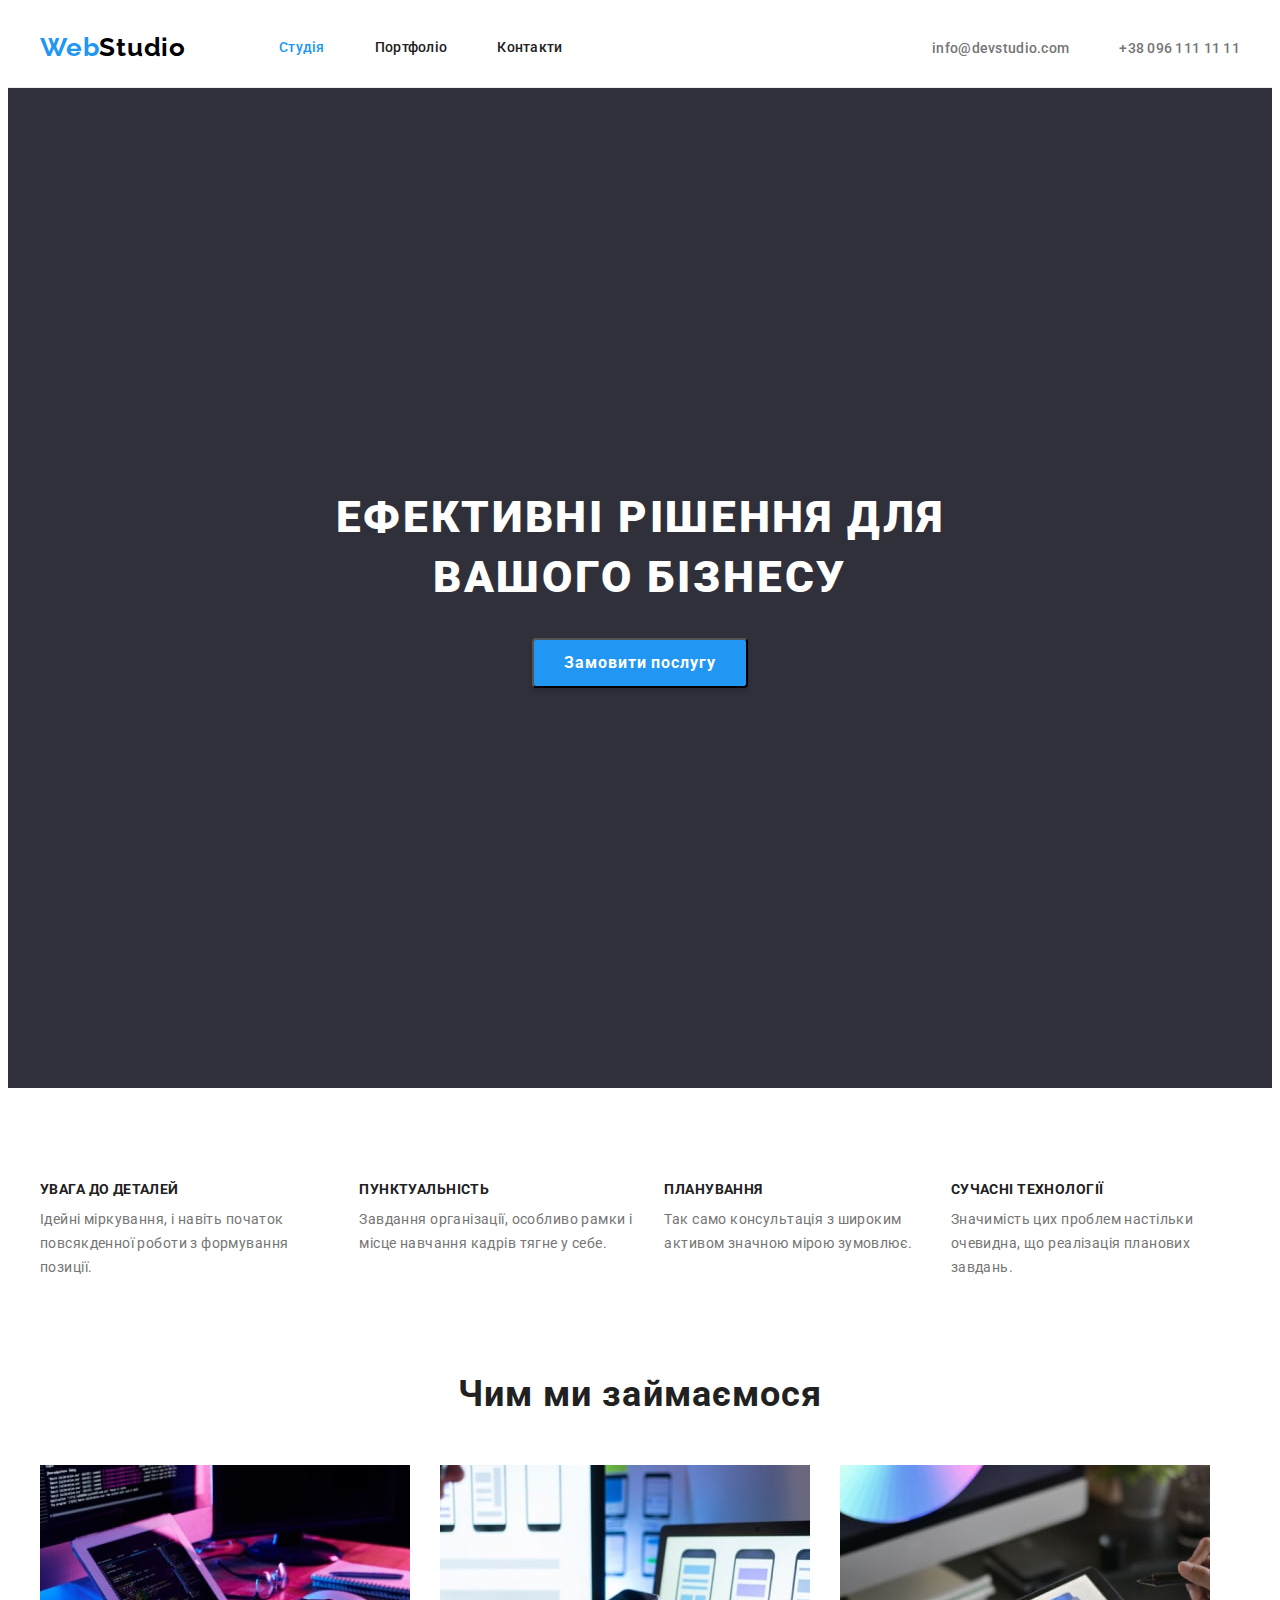
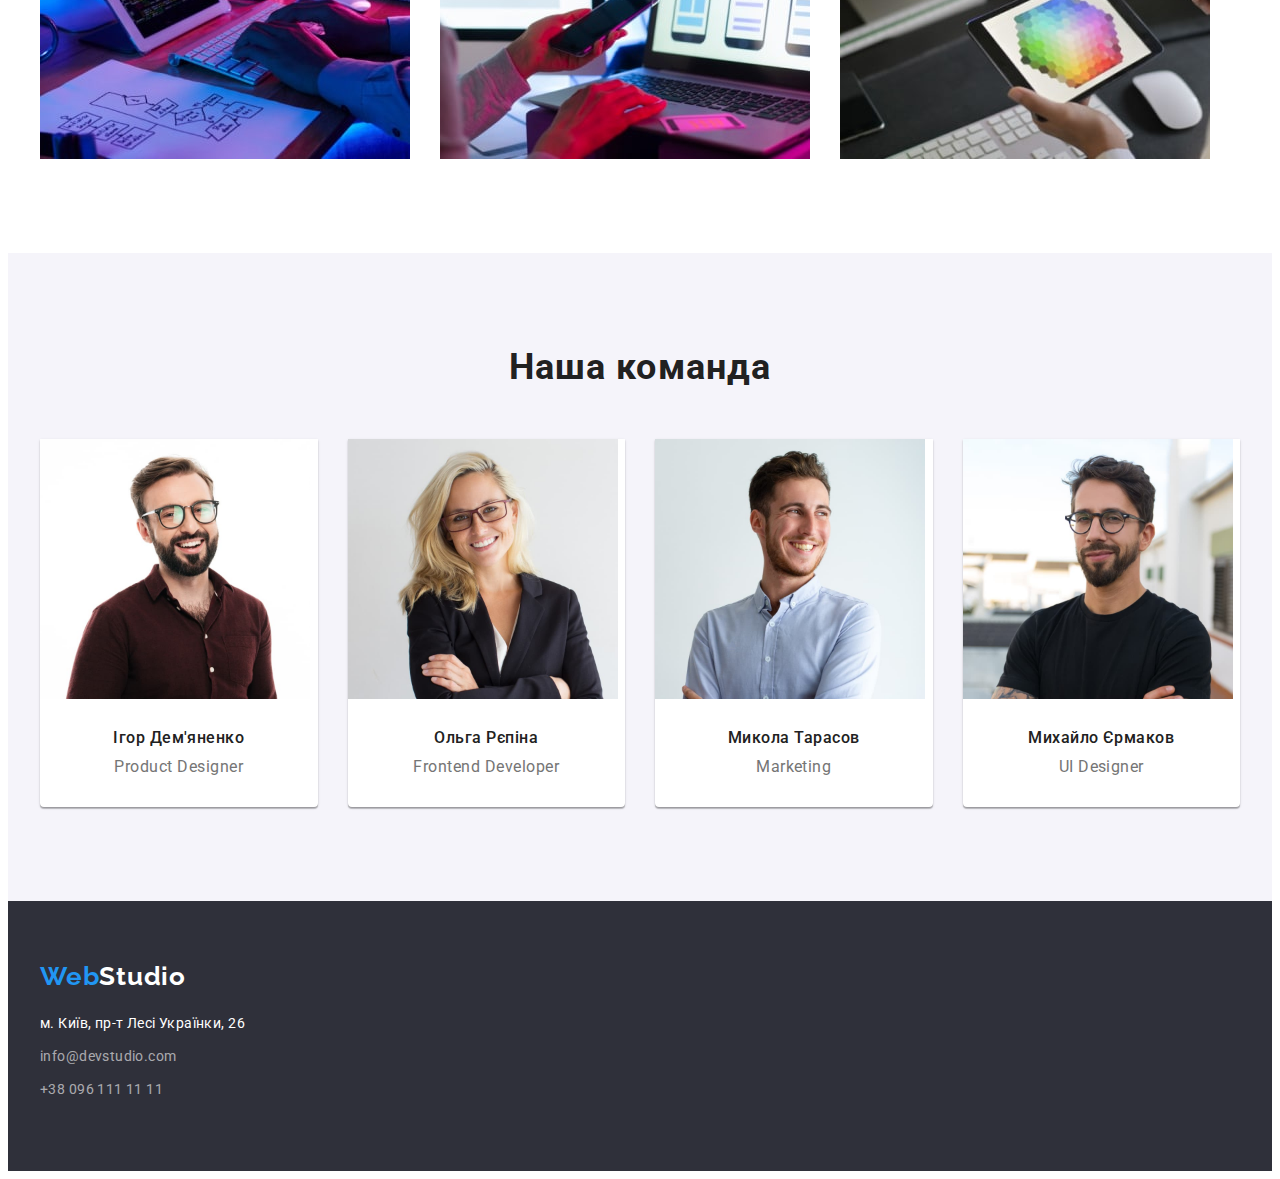
==== index.html @ 020e8df0 "add file" ====
<!DOCTYPE html>
<html lang="uk">
  <head>
    <meta charset="UTF-8" />
    <meta http-equiv="X-UA-Compatible" content="IE=edge" />
    <meta name="viewport" content="width=device-width, initial-scale=1.0" />
    <title>WebStudio</title>
    <link rel="preconnect" href="https://fonts.googleapis.com">
    <link rel="preconnect" href="https://fonts.gstatic.com" crossorigin>
    <link href="https://fonts.googleapis.com/css2?family=Raleway:wght@700&family=Roboto:wght@400;500;700;900&display=swap" rel="stylesheet">
    <link rel="stylesheet" href="https://cdnjs.cloudflare.com/ajax/libs/modern-normalize/1.1.0/modern-normalize.min.css" integrity="sha512-wpPYUAdjBVSE4KJnH1VR1HeZfpl1ub8YT/NKx4PuQ5NmX2tKuGu6U/JRp5y+Y8XG2tV+wKQpNHVUX03MfMFn9Q==" crossorigin="anonymous" referrerpolicy="no-referrer" />
    <link rel="stylesheet" href="./css/styles.css">
  </head>
  <body>
    <header class="header">
      <div class="container header-container">
        <nav class="header-navigation">
          <a href="./index.html" class="link"><p class="logo-1">Web<span class="logo-2">Studio</span></p></a>
          <ul class="site-nav list">
            <li><a href="./index.html" class="nav-link link current">Студія</a></li>
            <li><a href="./portfolio.html" class="nav-link link">Портфоліо</a></li>
            <li><a href="" class="nav-link link">Контакти</a></li>
          </ul>
        </nav>
        <ul class="contact-header list">
          <li><a href="mailto:info@devstudio.com" class="contact-header-link link">info@devstudio.com</a></li>
          <li><a href="tel:+380961111111" class="contact-header-link link">+38 096 111 11 11</a></li>
        </ul>
      </div>
    </header>
    <main>
      <!-- герой -->
      <section class="section-hero section">
        <div class="hero-container container">
          <h1 class="hero-title">
            Ефективні рішення для <br />
            вашого бізнесу
          </h1>
          <button type="button" class="hero-button">Замовити послугу</button>
        </div>
      </section>
      <section class="section-feature section">
        <div class="container">
          <h2 class="visually-hidden">Наші переваги</h2>
          <ul class="feature-list list">
              <li class="feature-item">
                <h3 class="feature-title">Увага до деталей</h3>
                <p class="feature-text">
                  Ідейні міркування, і навіть початок повсякденної роботи з
                  формування позиції.
                </p>
              </li>
              <li class="feature-item">
                <h3 class="feature-title">Пунктуальність</h3>
                <p class="feature-text">
                  Завдання організації, особливо рамки і місце навчання кадрів тягне
                  у себе.
                </p>
              </li>
              <li class="feature-item">
                <h3 class="feature-title">Планування</h3>
                <p class="feature-text">
                  Так само консультація з широким активом значною мірою зумовлює.
                </p>
              </li>
              <li class="feature-item">
                <h3 class="feature-title">Сучасні технології</h3>
                <p class="feature-text">
                  Значимість цих проблем настільки очевидна, що реалізація планових
                  завдань.
                </p>
              </li>
            </ul>
        </div>
      </section>
      <section class="section-examples section">
      <div class="container">
          <h2 class="examples-title">Чим ми займаємося</h2>
          <ul class="examples-list list">
            <li>
              <img
                src="./images/box1-min.jpg"
                alt="людина працює за планшетом"
                width="370"
                height="294"
              />
            </li>
            <li>
              <img
                src="./images/box2-min.jpg"
                alt="людина працює за комп'ютером"
                width="370"
                height="294"
              />
            </li>
            <li>
              <img
                src="./images/box3-min.jpg"
                alt="людина працює з планшетом"
                width="370"
                height="294"
              />
            </li>
          </ul>
      </div>
      </section>
      <section class="section-team section">
      <div class="container">
          <h2 class="team-title">Наша команда</h2>
          <ul class="team-list list">
              <li class="team-item">
                  <img class="team-pictures" src="./images/team-card-1.jpg" alt="Усміхнений хлопець в окулярах" width="270" height="260">
                  <div class="team-wrap">
                    <h3 class="team-name">Ігор Дем'яненко</h3>
                    <p class="team-text">Product Designer</p>
                  </div>
              </li>
              <li class="team-item">
                  <img class="team-pictures" src="./images/team-card-2.jpg" alt="Усміхнена дівчина в окулярах" width="270" height="260">
                  <div class="team-wrap">
                    <h3 class="team-name">Ольга Рєпіна</h3>
                    <p class="team-text">Frontend Developer</p>
                  </div>
              </li>
              <li class="team-item">
                  <img class="team-pictures" src="./images/team-card-3.jpg" alt="Усміхнений хлопець" width="270" height="260">
                  <div class="team-wrap">
                    <h3 class="team-name">Микола Тарасов</h3>
                    <p class="team-text">Marketing</p>
                  </div>
              </li>
              <li class="team-item">
                  <img class="team-pictures" src="./images/team-card-4.jpg" alt="Усміхнений хлопець в окулярах" width="270" height="260">
                  <div class="team-wrap">
                    <h3 class="team-name">Михайло Єрмаков</h3>
                    <p class="team-text">UI Designer</p>
                  </div>
              </li>
          </ul>
      </div>
      </section>
    </main>
    <footer class="footer">
    <div class="container">
      <a href="./index.html" class="link"><p class="logo-footer-1">Web<span class="logo-footer-2">Studio</span></p></a>
      <address class="address">
          <ul class="address-list list">
          <li class="address-item"><a href="https://goo.gl/maps/CPtrU1FHBa2aNyZL9" target="_blank" rel="noopener noreferrer nofollow" class="footer-address link">м. Київ, пр-т Лесі Українки, 26</a></li>
          <li class="address-item"><a href="mailto:info@devstudio.com" class="footer-mail link">info@devstudio.com</a></li>
          <li class="address-item"><a href="tel:+380961111111" class="footer-tel link">+38 096 111 11 11</a></li>
          </ul>
      </address>
    </div>
    </footer>
  </body>
</html>
---- css/styles.css ----
:root {
  --main-title-color: #212121;
  --main-text-color: #757575;
  --main-accent-color: #2196F3;
  --main-background-color: #FFFFFF;
  --second-background-color: #F5F4FA;
  --third-background-color: #2F303A;
}

p, h1, h2, h3, h4, h5, h6 {
  margin: 0;
}
ul, ol {
  margin: 0;
  padding-left: 0;
}
button {
  cursor: pointer;
}
address {
  font-style: normal;
}
img {
  display: block;
  max-width: 100%;
  height: auto;
}

body {
  background-color: #ffffff;
  color: #757575;
  font-family: 'Roboto', sans-serif;
}

.list {
  list-style: none;
}
.link {
  text-decoration: none;
}
.container {
  width: 1200px;
  padding-left: 15px;
  padding-right: 15px;
  margin: 0 auto;
}
.section {
  padding-top: 94px; padding-bottom: 94px;
}

/* logo */
.logo-1 {
  font-family: "Raleway";
  font-weight: 700;
  font-size: 26px;
  line-height: 1.19;
  letter-spacing: 0.03em;
  color: var(--main-accent-color);
}
.logo-2 {
  font-family: "Raleway";
  font-weight: 700;
  font-size: 26px;
  line-height: 1.19;
  letter-spacing: 0.03em;
  color: #000000;
  margin-right: 93px;
}
/* HEADER */
.header {
  padding-top: 24px;
  padding-bottom: 24px;
  border-bottom: 1px solid #ECECEC;
  margin: 0 auto;
}
.site-nav {
  display: flex;
  gap: 50px;
}
.header-navigation {
  display: flex;
  align-items: center;
}
.header-container {
  display: flex;
  align-items: center;
}
.contact-header {
  display: flex;
  margin-left: auto;
  gap: 50px;
}
.nav-link {
font-weight: 500;
font-size: 14px;
line-height: 1.4;
letter-spacing: 0.02em;
color: var(--main-title-color);
}
.contact-header-link {
font-weight: 500;
font-size: 14px;
line-height: 1.14;
letter-spacing: 0.02em;
color: var(--main-text-color);
}

.nav-link:focus, 
.nav-link:hover {color: var(--main-accent-color);}

.contact-header-link:focus, 
.contact-header-link:hover {color: var(--main-accent-color);}

.site-nav .nav-link.current {
color: var(--main-accent-color);  
}

/* ГЕРОЙ */
.section-hero {
  height: 600px;
  background-color: #2F303A;
  padding-top: 200px;
  padding-bottom: 200px;
  display: flex;
}
.visually-hidden {
    position: absolute;
    white-space: nowrap;
    width: 1px;
    height: 1px;
    overflow: hidden;
    border: 0;
    padding: 0;
    clip: rect(0 0 0 0);
    clip-path: inset(50%);
    margin: -1px;
}
.hero-container {
  display: flex;
  align-items: center;
  flex-direction: column;
  justify-content: center;
}
.hero-title {
  font-weight: 900;
  font-size: 44px;
  line-height: 1.36;
  text-align: center;
  letter-spacing: 0.06em;
  text-transform: uppercase;
  color: var(--main-background-color);
  margin-bottom: 30px;
}
.hero-button {
min-width: 216px;
height: 50px;
font-family: 'Roboto';
font-weight: 700;
font-size: 16px;
line-height: 1.88;
text-align: center;
letter-spacing: 0.06em;
color: var(--main-background-color);
background-color: var(--main-accent-color);
box-shadow: 0px 4px 4px rgba(0, 0, 0, 0.15);
border-radius: 4px;
}

/* FEATURE */
.feature-list {
  display: flex;
  gap: 30px;
}
.feature-title {
font-weight: 700;
font-size: 14px;
line-height: 1.14;
letter-spacing: 0.03em;
text-transform: uppercase;
color: var(--main-title-color);
margin-bottom: 10px;
}
.feature-text {
font-size: 14px;
line-height: 1.71;
letter-spacing: 0.03em;
color: var(--main-text-color);
}

/* EXAMPLES */
.section-examples{
  padding-top: 0;
}
.examples-title {
font-weight: 700;
font-size: 36px;
line-height: 1.16;
text-align: center;
letter-spacing: 0.03em;
color: var(--main-title-color);
margin-bottom: 50px;
}
.examples-list {
  display: flex;
  gap: 30px;
}

/* TEAM */
.section-team {
  background-color: var(--second-background-color);
}
.team-title {
font-weight: 700;
font-size: 36px;
line-height: 1.16;
text-align: center;
letter-spacing: 0.03em;
color: var(--main-title-color);
margin-bottom: 50px;
}
.team-list{
  display: flex;
  gap: 30px;
}
.team-item {
  width: calc((100% - 90px)/4);
  background-color: var(--main-background-color);
  box-shadow: 0px 1px 3px rgba(0, 0, 0, 0.12), 0px 1px 1px rgba(0, 0, 0, 0.14), 0px 2px 1px rgba(0, 0, 0, 0.2);
  border-radius: 0px 0px 4px 4px;
}
.team-wrap {
  padding-top: 30px;
  padding-bottom: 30px;
}
.team-name {
font-weight: 500;
font-size: 16px;
line-height: 1.18;
text-align: center;
letter-spacing: 0.03em;
color: var(--main-title-color);
margin-bottom: 10px;
display: block;

}
.team-text {
font-size: 16px;
line-height: 1.18;
text-align: center;
letter-spacing: 0.03em;
color: var(--main-text-color);
display: block;
}
/* FOOTER */
.footer {
  background-color: #2F303A;
  padding-top: 60px;
  padding-bottom: 60px;
  }
.logo-footer-1 {
  font-family: "Raleway";
  font-weight: 700;
  font-size: 26px;
  line-height: 1.19;
  letter-spacing: 0.03em;
  color: var(--main-accent-color);
}
.logo-footer-2 {
  font-family: "Raleway";
  font-weight: 700;
  font-size: 26px;
  line-height: 1.19;
  letter-spacing: 0.03em;
  color: var(--main-background-color);
}
.address-list {
  margin-top: 20px;
}
.address-item{
  margin-bottom: 9px;
}
.footer-address {
font-style: normal;
font-size: 14px;
line-height: 1.71;
letter-spacing: 0.03em;
color: var(--main-background-color);
}
.footer-mail {
font-style: normal;
font-size: 14px;
line-height: 1.71;
letter-spacing: 0.03em;
color: rgba(255, 255, 255, 0.6);
}
.footer-tel {
font-style: normal;
font-size: 14px;
line-height: 1.71;
letter-spacing: 0.03em;
color: rgba(255, 255, 255, 0.6);
}
.footer-address:focus, 
.footer-address:hover {color: var(--main-accent-color);}
.footer-mail:focus, 
.footer-mail:hover {color: var(--main-accent-color);}
.footer-tel:focus, 
.footer-tel:hover {color: var(--main-accent-color);}


/* PORTFOLIO */
.section-portfolio {
  background-color: var(--main-background-color);
}

.filter-button {
font-family: 'Roboto';
font-weight: 500;
font-size: 16px;
line-height: 1.62;
text-align: center;
letter-spacing: 0.03em;
color: var(--main-title-color);
background-color: var(--second-background-color);
border-radius: 4px;
margin-right: 8px;
padding: 6px 22px;
}
.filter-button:hover, .filter-button:focus {background-color: var(--main-accent-color); color: var(--main-background-color);}
.portfolio-list {
  display: flex;
  flex-wrap: wrap;
  gap: 30px;

}
.portfolio-item {
  width: calc((100% - 60px)/3);
}

.portfolio-wrap {
padding: 20px 24px;
background-color: var(--main-background-color);
display: block;
border: 1px solid #EEEEEE;  
}
.filter-list {
  display: flex;
  margin-bottom: 50px;
  justify-content: center;
}
.portfolio-title {
font-weight: 700;
font-size: 18px;
line-height: 2.0;
letter-spacing: 0.06em;
color: var(--main-title-color);
padding-bottom: 4px;
}
.portfolio-text {
font-size: 16px;
line-height: 1.88;
letter-spacing: 0.03em;
color: var(--main-text-color);
}
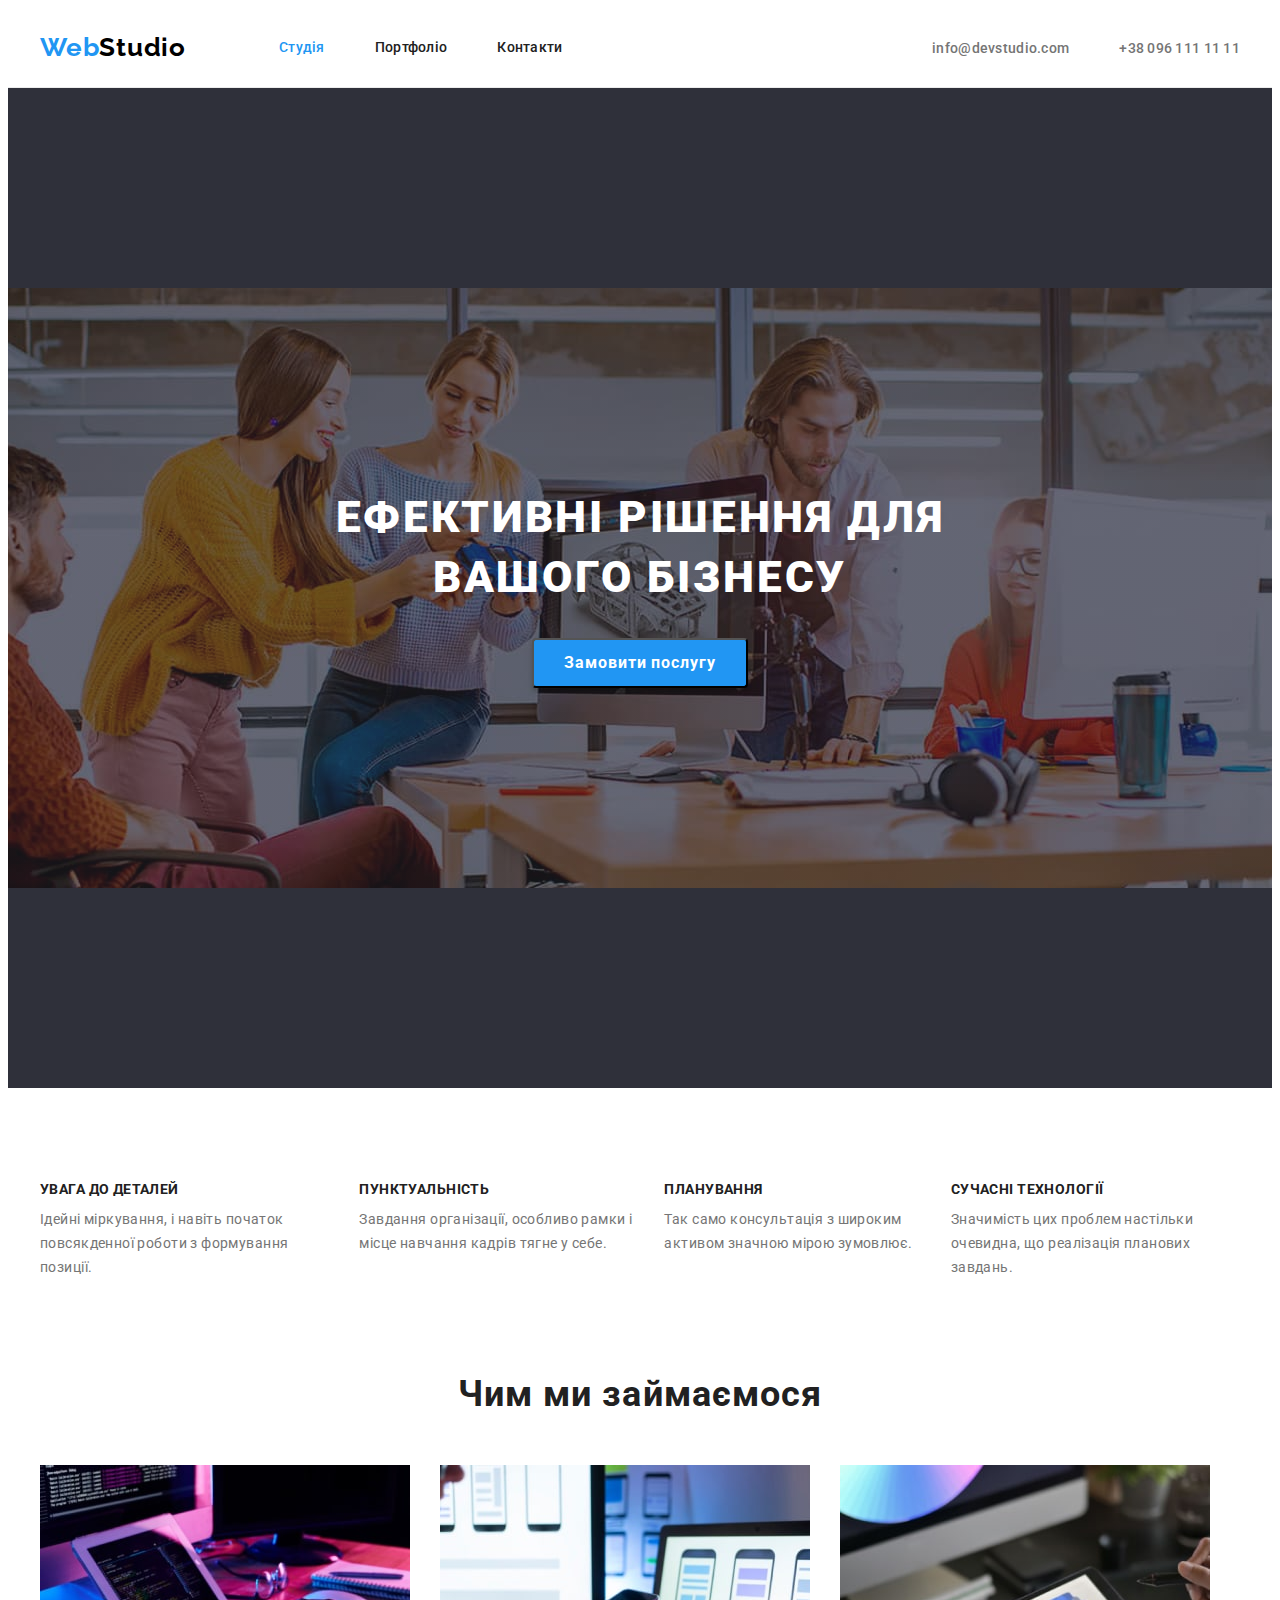
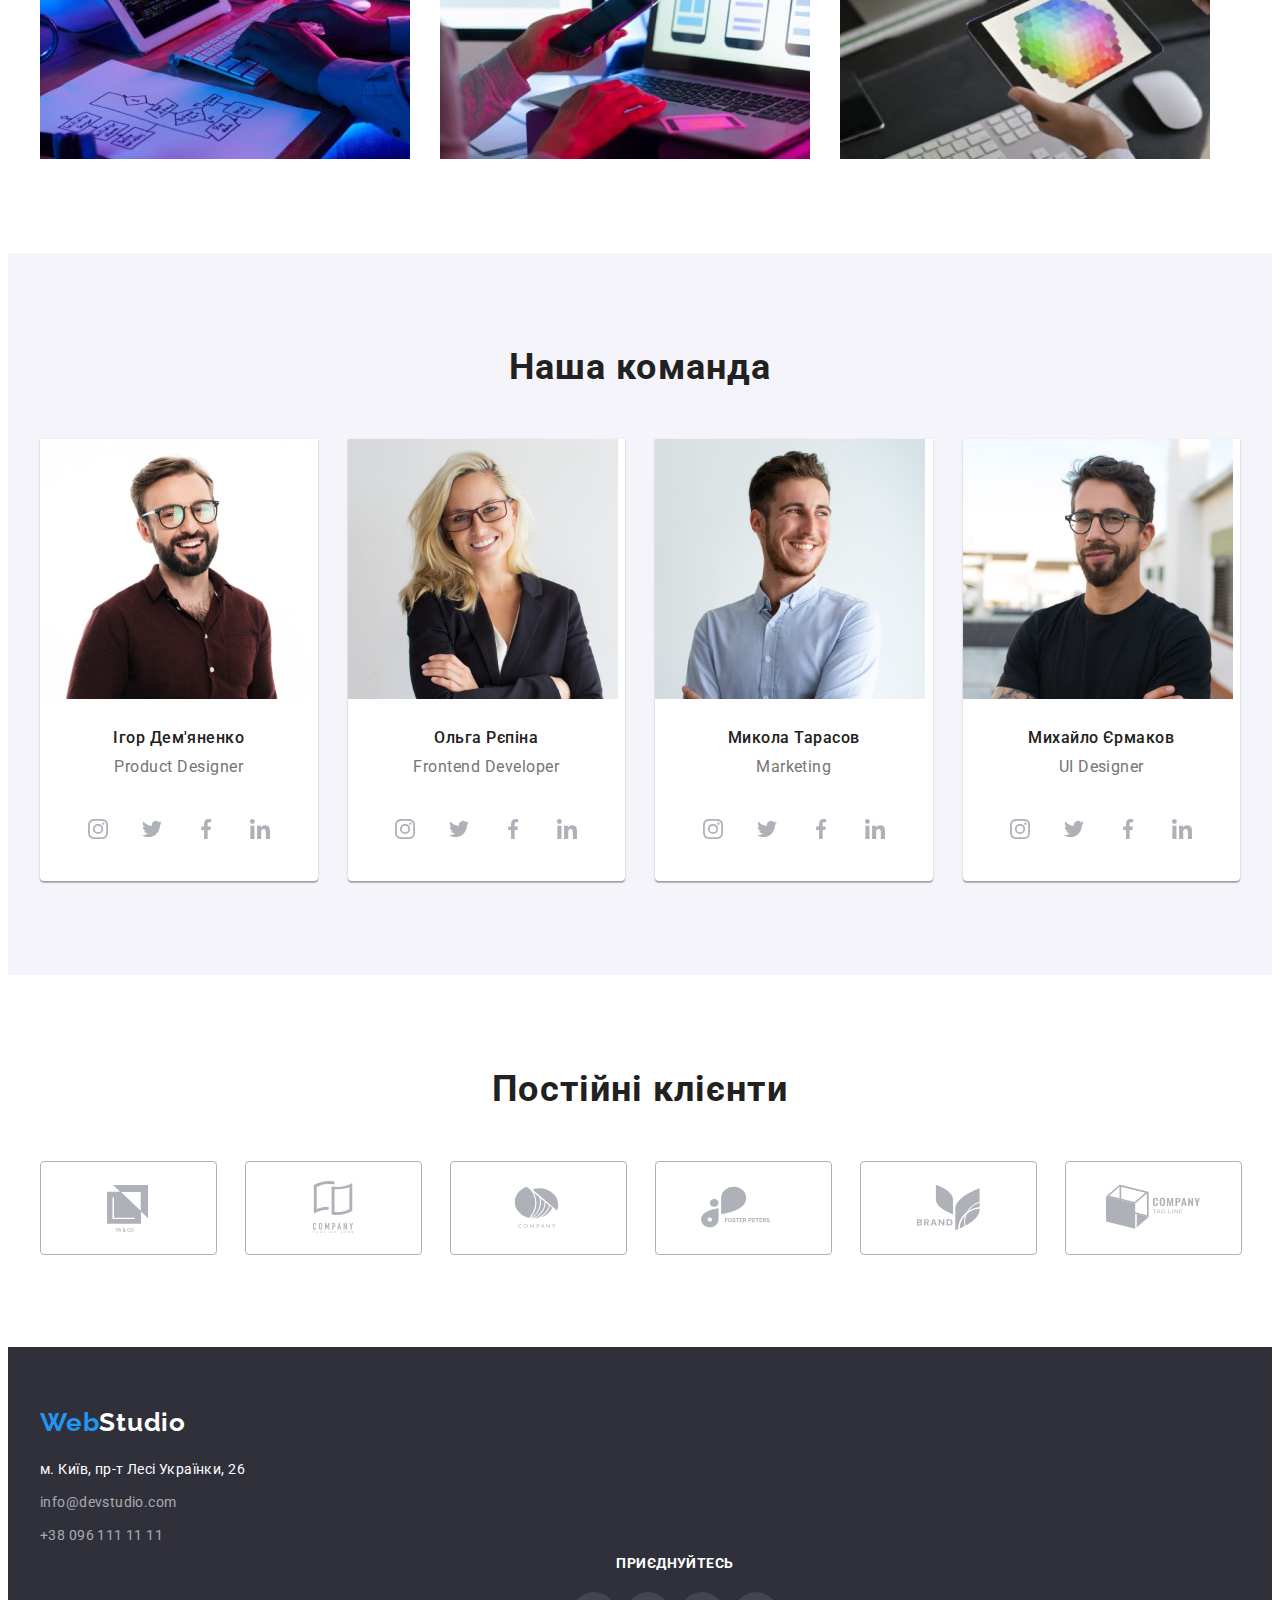
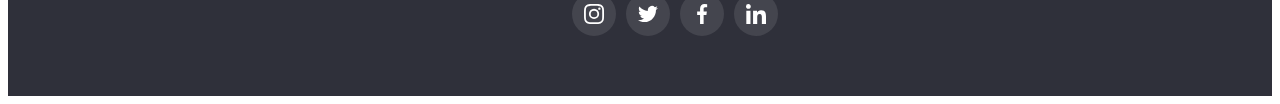
==== commit 0385cacf: "+" ====
--- a/index.html
+++ b/index.html
@@ -5,26 +5,49 @@
     <meta http-equiv="X-UA-Compatible" content="IE=edge" />
     <meta name="viewport" content="width=device-width, initial-scale=1.0" />
     <title>WebStudio</title>
-    <link rel="preconnect" href="https://fonts.googleapis.com">
-    <link rel="preconnect" href="https://fonts.gstatic.com" crossorigin>
-    <link href="https://fonts.googleapis.com/css2?family=Raleway:wght@700&family=Roboto:wght@400;500;700;900&display=swap" rel="stylesheet">
-    <link rel="stylesheet" href="https://cdnjs.cloudflare.com/ajax/libs/modern-normalize/1.1.0/modern-normalize.min.css" integrity="sha512-wpPYUAdjBVSE4KJnH1VR1HeZfpl1ub8YT/NKx4PuQ5NmX2tKuGu6U/JRp5y+Y8XG2tV+wKQpNHVUX03MfMFn9Q==" crossorigin="anonymous" referrerpolicy="no-referrer" />
-    <link rel="stylesheet" href="./css/styles.css">
+    <link rel="preconnect" href="https://fonts.googleapis.com" />
+    <link rel="preconnect" href="https://fonts.gstatic.com" crossorigin />
+    <link
+      href="https://fonts.googleapis.com/css2?family=Raleway:wght@700&family=Roboto:wght@400;500;700;900&display=swap"
+      rel="stylesheet"
+    />
+    <link
+      rel="stylesheet"
+      href="https://cdnjs.cloudflare.com/ajax/libs/modern-normalize/1.1.0/modern-normalize.min.css"
+      integrity="sha512-wpPYUAdjBVSE4KJnH1VR1HeZfpl1ub8YT/NKx4PuQ5NmX2tKuGu6U/JRp5y+Y8XG2tV+wKQpNHVUX03MfMFn9Q=="
+      crossorigin="anonymous"
+      referrerpolicy="no-referrer"
+    />
+    <link rel="stylesheet" href="./css/styles.css" />
   </head>
   <body>
     <header class="header">
       <div class="container header-container">
         <nav class="header-navigation">
-          <a href="./index.html" class="link"><p class="logo-1">Web<span class="logo-2">Studio</span></p></a>
+          <a href="./index.html" class="link"
+            ><p class="logo-1">Web<span class="logo-2">Studio</span></p></a
+          >
           <ul class="site-nav list">
-            <li><a href="./index.html" class="nav-link link current">Студія</a></li>
-            <li><a href="./portfolio.html" class="nav-link link">Портфоліо</a></li>
+            <li>
+              <a href="./index.html" class="nav-link link current">Студія</a>
+            </li>
+            <li>
+              <a href="./portfolio.html" class="nav-link link">Портфоліо</a>
+            </li>
             <li><a href="" class="nav-link link">Контакти</a></li>
           </ul>
         </nav>
         <ul class="contact-header list">
-          <li><a href="mailto:info@devstudio.com" class="contact-header-link link">info@devstudio.com</a></li>
-          <li><a href="tel:+380961111111" class="contact-header-link link">+38 096 111 11 11</a></li>
+          <li>
+            <a href="mailto:info@devstudio.com" class="contact-header-link link"
+              >info@devstudio.com</a
+            >
+          </li>
+          <li>
+            <a href="tel:+380961111111" class="contact-header-link link"
+              >+38 096 111 11 11</a
+            >
+          </li>
         </ul>
       </div>
     </header>
@@ -43,38 +66,38 @@
         <div class="container">
           <h2 class="visually-hidden">Наші переваги</h2>
           <ul class="feature-list list">
-              <li class="feature-item">
-                <h3 class="feature-title">Увага до деталей</h3>
-                <p class="feature-text">
-                  Ідейні міркування, і навіть початок повсякденної роботи з
-                  формування позиції.
-                </p>
-              </li>
-              <li class="feature-item">
-                <h3 class="feature-title">Пунктуальність</h3>
-                <p class="feature-text">
-                  Завдання організації, особливо рамки і місце навчання кадрів тягне
-                  у себе.
-                </p>
-              </li>
-              <li class="feature-item">
-                <h3 class="feature-title">Планування</h3>
-                <p class="feature-text">
-                  Так само консультація з широким активом значною мірою зумовлює.
-                </p>
-              </li>
-              <li class="feature-item">
-                <h3 class="feature-title">Сучасні технології</h3>
-                <p class="feature-text">
-                  Значимість цих проблем настільки очевидна, що реалізація планових
-                  завдань.
-                </p>
-              </li>
-            </ul>
+            <li class="feature-item">
+              <h3 class="feature-title">Увага до деталей</h3>
+              <p class="feature-text">
+                Ідейні міркування, і навіть початок повсякденної роботи з
+                формування позиції.
+              </p>
+            </li>
+            <li class="feature-item">
+              <h3 class="feature-title">Пунктуальність</h3>
+              <p class="feature-text">
+                Завдання організації, особливо рамки і місце навчання кадрів
+                тягне у себе.
+              </p>
+            </li>
+            <li class="feature-item">
+              <h3 class="feature-title">Планування</h3>
+              <p class="feature-text">
+                Так само консультація з широким активом значною мірою зумовлює.
+              </p>
+            </li>
+            <li class="feature-item">
+              <h3 class="feature-title">Сучасні технології</h3>
+              <p class="feature-text">
+                Значимість цих проблем настільки очевидна, що реалізація
+                планових завдань.
+              </p>
+            </li>
+          </ul>
         </div>
       </section>
       <section class="section-examples section">
-      <div class="container">
+        <div class="container">
           <h2 class="examples-title">Чим ми займаємося</h2>
           <ul class="examples-list list">
             <li>
@@ -102,55 +125,287 @@
               />
             </li>
           </ul>
-      </div>
+        </div>
       </section>
       <section class="section-team section">
-      <div class="container">
+        <div class="container">
           <h2 class="team-title">Наша команда</h2>
           <ul class="team-list list">
-              <li class="team-item">
-                  <img class="team-pictures" src="./images/team-card-1.jpg" alt="Усміхнений хлопець в окулярах" width="270" height="260">
-                  <div class="team-wrap">
-                    <h3 class="team-name">Ігор Дем'яненко</h3>
-                    <p class="team-text">Product Designer</p>
-                  </div>
-              </li>
-              <li class="team-item">
-                  <img class="team-pictures" src="./images/team-card-2.jpg" alt="Усміхнена дівчина в окулярах" width="270" height="260">
-                  <div class="team-wrap">
-                    <h3 class="team-name">Ольга Рєпіна</h3>
-                    <p class="team-text">Frontend Developer</p>
-                  </div>
-              </li>
-              <li class="team-item">
-                  <img class="team-pictures" src="./images/team-card-3.jpg" alt="Усміхнений хлопець" width="270" height="260">
-                  <div class="team-wrap">
-                    <h3 class="team-name">Микола Тарасов</h3>
-                    <p class="team-text">Marketing</p>
-                  </div>
-              </li>
-              <li class="team-item">
-                  <img class="team-pictures" src="./images/team-card-4.jpg" alt="Усміхнений хлопець в окулярах" width="270" height="260">
-                  <div class="team-wrap">
-                    <h3 class="team-name">Михайло Єрмаков</h3>
-                    <p class="team-text">UI Designer</p>
-                  </div>
-              </li>
-          </ul>
-      </div>
+            <li class="team-item">
+              <img
+                class="team-pictures"
+                src="./images/team-card-1.jpg"
+                alt="Усміхнений хлопець в окулярах"
+                width="270"
+                height="260"
+              />
+              <div class="team-wrap">
+                <h3 class="team-name">Ігор Дем'яненко</h3>
+                <p class="team-text">Product Designer</p>
+                <ul class="webstudio-soc-list list">
+                  <li class="webstudio-soc-item">
+                    <a href="" class="webstudio-soc-link link">
+                      <svg class="webstudio-soc-icon" widht="20" height="20">
+                        <use href="./images/icons.svg#icon-instagram"></use>
+                      </svg>
+                    </a>
+                  </li>
+                  <li class="webstudio-soc-item">
+                    <a href="" class="webstudio-soc-link link">
+                      <svg class="webstudio-soc-icon" widht="20" height="20">
+                        <use href="./images/icons.svg#icon-twitter"></use></svg
+                    ></a>
+                  </li>
+                  <li class="webstudio-soc-item">
+                    <a href="" class="webstudio-soc-link link">
+                      <svg class="webstudio-soc-icon" widht="20" height="20">
+                        <use href="./images/icons.svg#icon-facebook"></use></svg
+                    ></a>
+                  </li>
+                  <li class="webstudio-soc-item">
+                    <a href="" class="webstudio-soc-link link">
+                      <svg class="webstudio-soc-icon" widht="20" height="20">
+                        <use href="./images/icons.svg#icon-linkedin"></use></svg
+                    ></a>
+                  </li>
+                </ul>
+              </div>
+            </li>
+            <li class="team-item">
+              <img
+                class="team-pictures"
+                src="./images/team-card-2.jpg"
+                alt="Усміхнена дівчина в окулярах"
+                width="270"
+                height="260"
+              />
+              <div class="team-wrap">
+                <h3 class="team-name">Ольга Рєпіна</h3>
+                <p class="team-text">Frontend Developer</p>
+                <ul class="webstudio-soc-list list">
+                  <li class="webstudio-soc-item">
+                    <a href="" class="webstudio-soc-link link">
+                      <svg class="webstudio-soc-icon" widht="20" height="20">
+                        <use href="./images/icons.svg#icon-instagram"></use>
+                      </svg>
+                    </a>
+                  </li>
+                  <li class="webstudio-soc-item">
+                    <a href="" class="webstudio-soc-link link">
+                      <svg class="webstudio-soc-icon" widht="20" height="20">
+                        <use href="./images/icons.svg#icon-twitter"></use></svg
+                    ></a>
+                  </li>
+                  <li class="webstudio-soc-item">
+                    <a href="" class="webstudio-soc-link link">
+                      <svg class="webstudio-soc-icon" widht="20" height="20">
+                        <use href="./images/icons.svg#icon-facebook"></use></svg
+                    ></a>
+                  </li>
+                  <li class="webstudio-soc-item">
+                    <a href="" class="webstudio-soc-link link">
+                      <svg class="webstudio-soc-icon" widht="20" height="20">
+                        <use href="./images/icons.svg#icon-linkedin"></use></svg
+                    ></a>
+                  </li>
+                </ul>
+              </div>
+            </li>
+            <li class="team-item">
+              <img
+                class="team-pictures"
+                src="./images/team-card-3.jpg"
+                alt="Усміхнений хлопець"
+                width="270"
+                height="260"
+              />
+              <div class="team-wrap">
+                <h3 class="team-name">Микола Тарасов</h3>
+                <p class="team-text">Marketing</p>
+                <ul class="webstudio-soc-list list">
+                  <li class="webstudio-soc-item">
+                    <a href="" class="webstudio-soc-link link">
+                      <svg class="webstudio-soc-icon" widht="20" height="20">
+                        <use href="./images/icons.svg#icon-instagram"></use>
+                      </svg>
+                    </a>
+                  </li>
+                  <li class="webstudio-soc-item">
+                    <a href="" class="webstudio-soc-link link">
+                      <svg class="webstudio-soc-icon" widht="20" height="20">
+                        <use href="./images/icons.svg#icon-twitter"></use></svg
+                    ></a>
+                  </li>
+                  <li class="webstudio-soc-item">
+                    <a href="" class="webstudio-soc-link link">
+                      <svg class="webstudio-soc-icon" widht="20" height="20">
+                        <use href="./images/icons.svg#icon-facebook"></use></svg
+                    ></a>
+                  </li>
+                  <li class="webstudio-soc-item">
+                    <a href="" class="webstudio-soc-link link">
+                      <svg class="webstudio-soc-icon" widht="20" height="20">
+                        <use href="./images/icons.svg#icon-linkedin"></use></svg
+                    ></a>
+                  </li>
+                </ul>
+              </div>
+            </li>
+            <li class="team-item">
+              <img
+                class="team-pictures"
+                src="./images/team-card-4.jpg"
+                alt="Усміхнений хлопець в окулярах"
+                width="270"
+                height="260"
+              />
+              <div class="team-wrap">
+                <h3 class="team-name">Михайло Єрмаков</h3>
+                <p class="team-text">UI Designer</p>
+                <ul class="webstudio-soc-list list">
+                  <li class="webstudio-soc-item">
+                    <a href="" class="webstudio-soc-link link">
+                      <svg class="webstudio-soc-icon" widht="20" height="20">
+                        <use href="./images/icons.svg#icon-instagram"></use>
+                      </svg>
+                    </a>
+                  </li>
+                  <li class="webstudio-soc-item">
+                    <a href="" class="webstudio-soc-link link">
+                      <svg class="webstudio-soc-icon" widht="20" height="20">
+                        <use href="./images/icons.svg#icon-twitter"></use></svg
+                    ></a>
+                  </li>
+                  <li class="webstudio-soc-item">
+                    <a href="" class="webstudio-soc-link link">
+                      <svg class="webstudio-soc-icon" widht="20" height="20">
+                        <use href="./images/icons.svg#icon-facebook"></use></svg
+                    ></a>
+                  </li>
+                  <li class="webstudio-soc-item">
+                    <a href="" class="webstudio-soc-link link">
+                      <svg class="webstudio-soc-icon" widht="20" height="20">
+                        <use href="./images/icons.svg#icon-linkedin"></use></svg
+                    ></a>
+                  </li>
+                </ul>
+              </div>
+            </li>
+          </ul>
+        </div>
+      </section>
+      <section class="section-client section">
+        <div class="container">
+          <h2 class="client-title">Постійні клієнти</h2>
+          <ul class="client-list list">
+            <li class="client-item">
+              <a href="" class="client-link link">
+                <svg class="client-icon" widht="106" height="60">
+                  <use href="./images/clients-icon.svg#icon-yaco"></use>
+                </svg>
+              </a>
+            </li>
+            <li class="client-item">
+              <a href="" class="client-link link">
+                <svg class="client-icon" widht="106" height="60">
+                  <use
+                    href="./images/clients-icon.svg#icon-company2"
+                  ></use></svg
+              ></a>
+            </li>
+            <li class="client-item">
+              <a href="" class="client-link link">
+                <svg class="client-icon" widht="106" height="60">
+                  <use href="./images/clients-icon.svg#icon-company"></use></svg
+              ></a>
+            </li>
+            <li class="client-item">
+              <a href="" class="client-link link">
+                <svg class="client-icon" widht="106" height="60">
+                  <use
+                    href="./images/clients-icon.svg#icon-foster-peters"
+                  ></use></svg
+              ></a>
+            </li>
+            <li class="client-item">
+              <a href="" class="client-link link">
+                <svg class="client-icon" widht="106" height="60">
+                  <use href="./images/clients-icon.svg#icon-brand"></use></svg
+              ></a>
+            </li>
+            <li class="client-item">
+              <a href="" class="client-link link">
+                <svg class="client-icon" widht="106" height="60">
+                  <use
+                    href="./images/clients-icon.svg#icon-tag-line"
+                  ></use></svg
+              ></a>
+            </li>
+          </ul>
+        </div>
       </section>
     </main>
     <footer class="footer">
-    <div class="container">
-      <a href="./index.html" class="link"><p class="logo-footer-1">Web<span class="logo-footer-2">Studio</span></p></a>
-      <address class="address">
+      <div class="container">
+        <a href="./index.html" class="link"
+          ><p class="logo-footer-1">
+            Web<span class="logo-footer-2">Studio</span>
+          </p></a
+        >
+        <address class="address">
           <ul class="address-list list">
-          <li class="address-item"><a href="https://goo.gl/maps/CPtrU1FHBa2aNyZL9" target="_blank" rel="noopener noreferrer nofollow" class="footer-address link">м. Київ, пр-т Лесі Українки, 26</a></li>
-          <li class="address-item"><a href="mailto:info@devstudio.com" class="footer-mail link">info@devstudio.com</a></li>
-          <li class="address-item"><a href="tel:+380961111111" class="footer-tel link">+38 096 111 11 11</a></li>
-          </ul>
-      </address>
-    </div>
+            <li class="address-item">
+              <a
+                href="https://goo.gl/maps/CPtrU1FHBa2aNyZL9"
+                target="_blank"
+                rel="noopener noreferrer nofollow"
+                class="footer-address link"
+                >м. Київ, пр-т Лесі Українки, 26</a
+              >
+            </li>
+            <li class="address-item">
+              <a href="mailto:info@devstudio.com" class="footer-mail link"
+                >info@devstudio.com</a
+              >
+            </li>
+            <li class="address-item">
+              <a href="tel:+380961111111" class="footer-tel link"
+                >+38 096 111 11 11</a
+              >
+            </li>
+          </ul>
+        </address>
+      </div>
+      <div class="footer-soc">
+        <h2 class="footer-soc-title">приєднуйтесь</h2>
+        <ul class="footer-soc-list list">
+          <li class="footer-soc-item">
+            <a href="" class="footer-soc-link link">
+              <svg class="footer-soc-icon" widht="20" height="20">
+                <use href="./images/icons.svg#icon-instagram"></use>
+              </svg>
+            </a>
+          </li>
+          <li class="footer-soc-item">
+            <a href="" class="footer-soc-link link">
+              <svg class="footer-soc-icon" widht="20" height="20">
+                <use href="./images/icons.svg#icon-twitter"></use></svg
+            ></a>
+          </li>
+          <li class="footer-soc-item">
+            <a href="" class="footer-soc-link link">
+              <svg class="footer-soc-icon" widht="20" height="20">
+                <use href="./images/icons.svg#icon-facebook"></use></svg
+            ></a>
+          </li>
+          <li class="footer-soc-item">
+            <a href="" class="footer-soc-link link">
+              <svg class="footer-soc-icon" widht="20" height="20">
+                <use href="./images/icons.svg#icon-linkedin"></use></svg
+            ></a>
+          </li>
+        </ul>
+      </div>
     </footer>
   </body>
-</html>+</html>
--- a/css/styles.css
+++ b/css/styles.css
@@ -6,6 +6,7 @@
   --main-background-color: #FFFFFF;
   --second-background-color: #F5F4FA;
   --third-background-color: #2F303A;
+  --main-icon-color: #AFB1B8;
 }
 
 p, h1, h2, h3, h4, h5, h6 {
@@ -120,6 +121,11 @@
 .section-hero {
   height: 600px;
   background-color: #2F303A;
+  background-image: linear-gradient(rgba(47, 48, 58, 0.4), rgba(47, 48, 58, 0.4)
+  ), url(../images/hero-bg.jpg);
+  background-repeat: no-repeat;
+  background-position: center;
+  background-size: 1600px;
   padding-top: 200px;
   padding-bottom: 200px;
   display: flex;
@@ -251,6 +257,73 @@
 letter-spacing: 0.03em;
 color: var(--main-text-color);
 display: block;
+margin-bottom: 30px;
+}
+.webstudio-soc-list {
+  display: flex;
+  justify-content: center;
+  gap: 10px;
+}
+.webstudio-soc-item {
+  width: 44px;
+  height: 44px;
+}
+.webstudio-soc-link {
+  width: 100%;
+  height: 100%;
+  background-color: var(--main-background-color);
+  border-radius: 50%;
+  display: flex;
+  align-items: center;
+  justify-content: center;
+}
+.webstudio-soc-icon {
+  fill: var(--main-icon-color);
+}
+.webstudio-soc-link:focus, .webstudio-soc-link:hover {
+  background-color: var(--main-accent-color); 
+}
+.webstudio-soc-link:focus .webstudio-soc-icon, .webstudio-soc-link:hover .webstudio-soc-icon {
+fill: var(--main-background-color);
+}
+/* CLIENT */
+.section-client {
+}
+.client-title {
+font-weight: 700;
+font-size: 36px;
+line-height: 1.16;
+text-align: center;
+letter-spacing: 0.03em;
+color: var(--main-title-color);
+margin-bottom: 50px;
+}
+.client-list {
+  display: flex;
+  gap: 30px;
+
+}
+.client-item {
+  width: calc((100% - 150px) / 6);
+  height: 92px;
+}
+.client-link {
+  width: 100%;
+  height: 100%;
+  border: 1px solid var(--main-icon-color);
+  border-radius: 4px;
+  display: flex;
+  align-items: center;
+  justify-content: center;
+}
+.client-icon{
+  fill: var(--main-icon-color);
+}
+.client-link:focus, .client-link:hover {
+  border-color: var(--main-accent-color);
+}
+.client-link:focus .client-icon, .client-link:hover .client-icon {
+  fill: var(--main-accent-color);
 }
 /* FOOTER */
 .footer {
@@ -308,6 +381,50 @@
 .footer-tel:focus, 
 .footer-tel:hover {color: var(--main-accent-color);}
 
+.footer-soc {
+  display: flex;
+  justify-content: center;
+  align-items: center;
+  flex-direction: column;
+  margin-left: 70px;
+}
+.footer-soc-title {
+font-weight: 700;
+font-size: 14px;
+line-height: 1.14;
+letter-spacing: 0.03em;
+text-transform: uppercase;
+color: var(--main-background-color);
+margin-bottom: 20px;
+
+}
+.footer-soc-list {
+  display: flex;
+  justify-content: center;
+  gap: 10px;
+}
+.footer-soc-item {
+  width: 44px;
+  height: 44px;
+}
+.footer-soc-link {
+  width: 100%;
+  height: 100%;
+  background-color: rgba(255, 255, 255, 0.1);;
+  border-radius: 50%;
+  display: flex;
+  align-items: center;
+  justify-content: center;
+}
+.footer-soc-icon {
+  fill: var(--main-background-color);
+}
+.footer-soc-link:focus, .footer-soc-link:hover {
+  background-color: var(--main-accent-color); 
+}
+.footer-soc-link:focus .footer-soc-icon, .footer-soc-link:hover .footer-soc-icon {
+fill: var(--main-background-color);
+}
 
 /* PORTFOLIO */
 .section-portfolio {
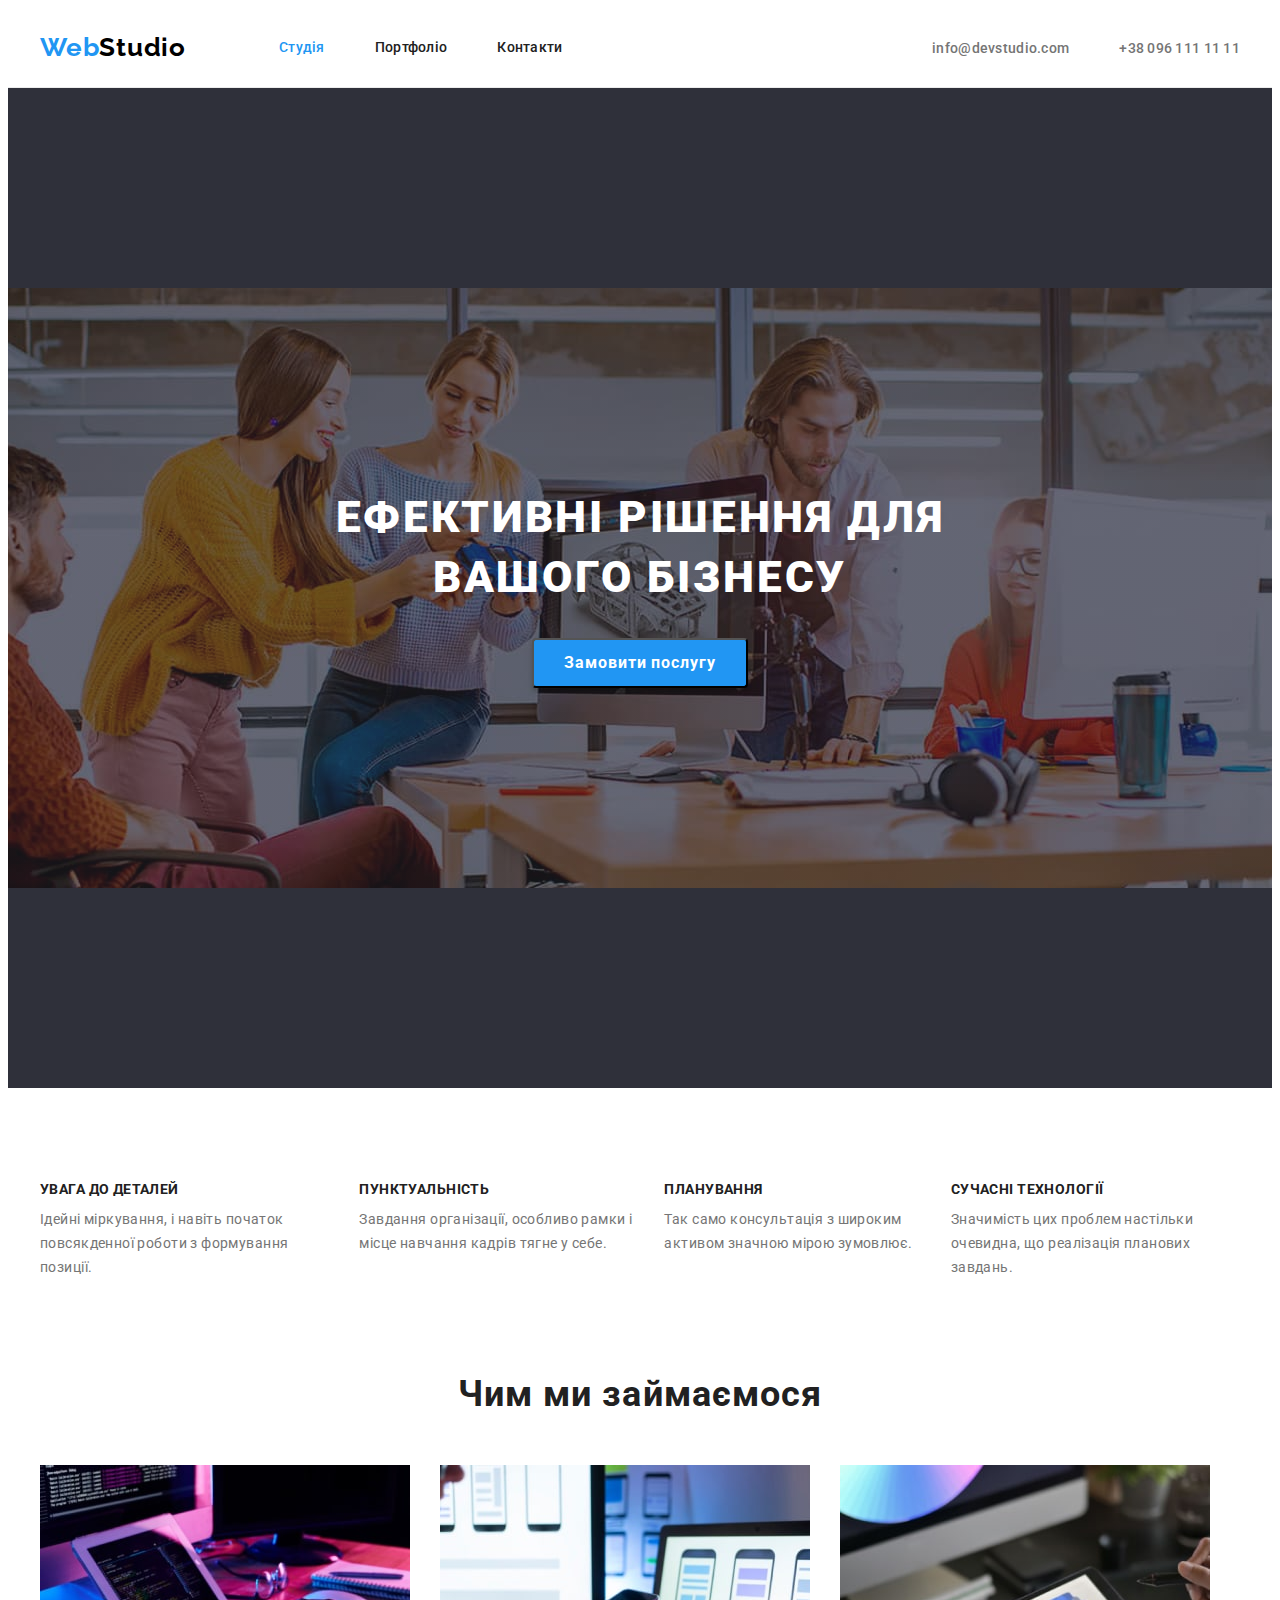
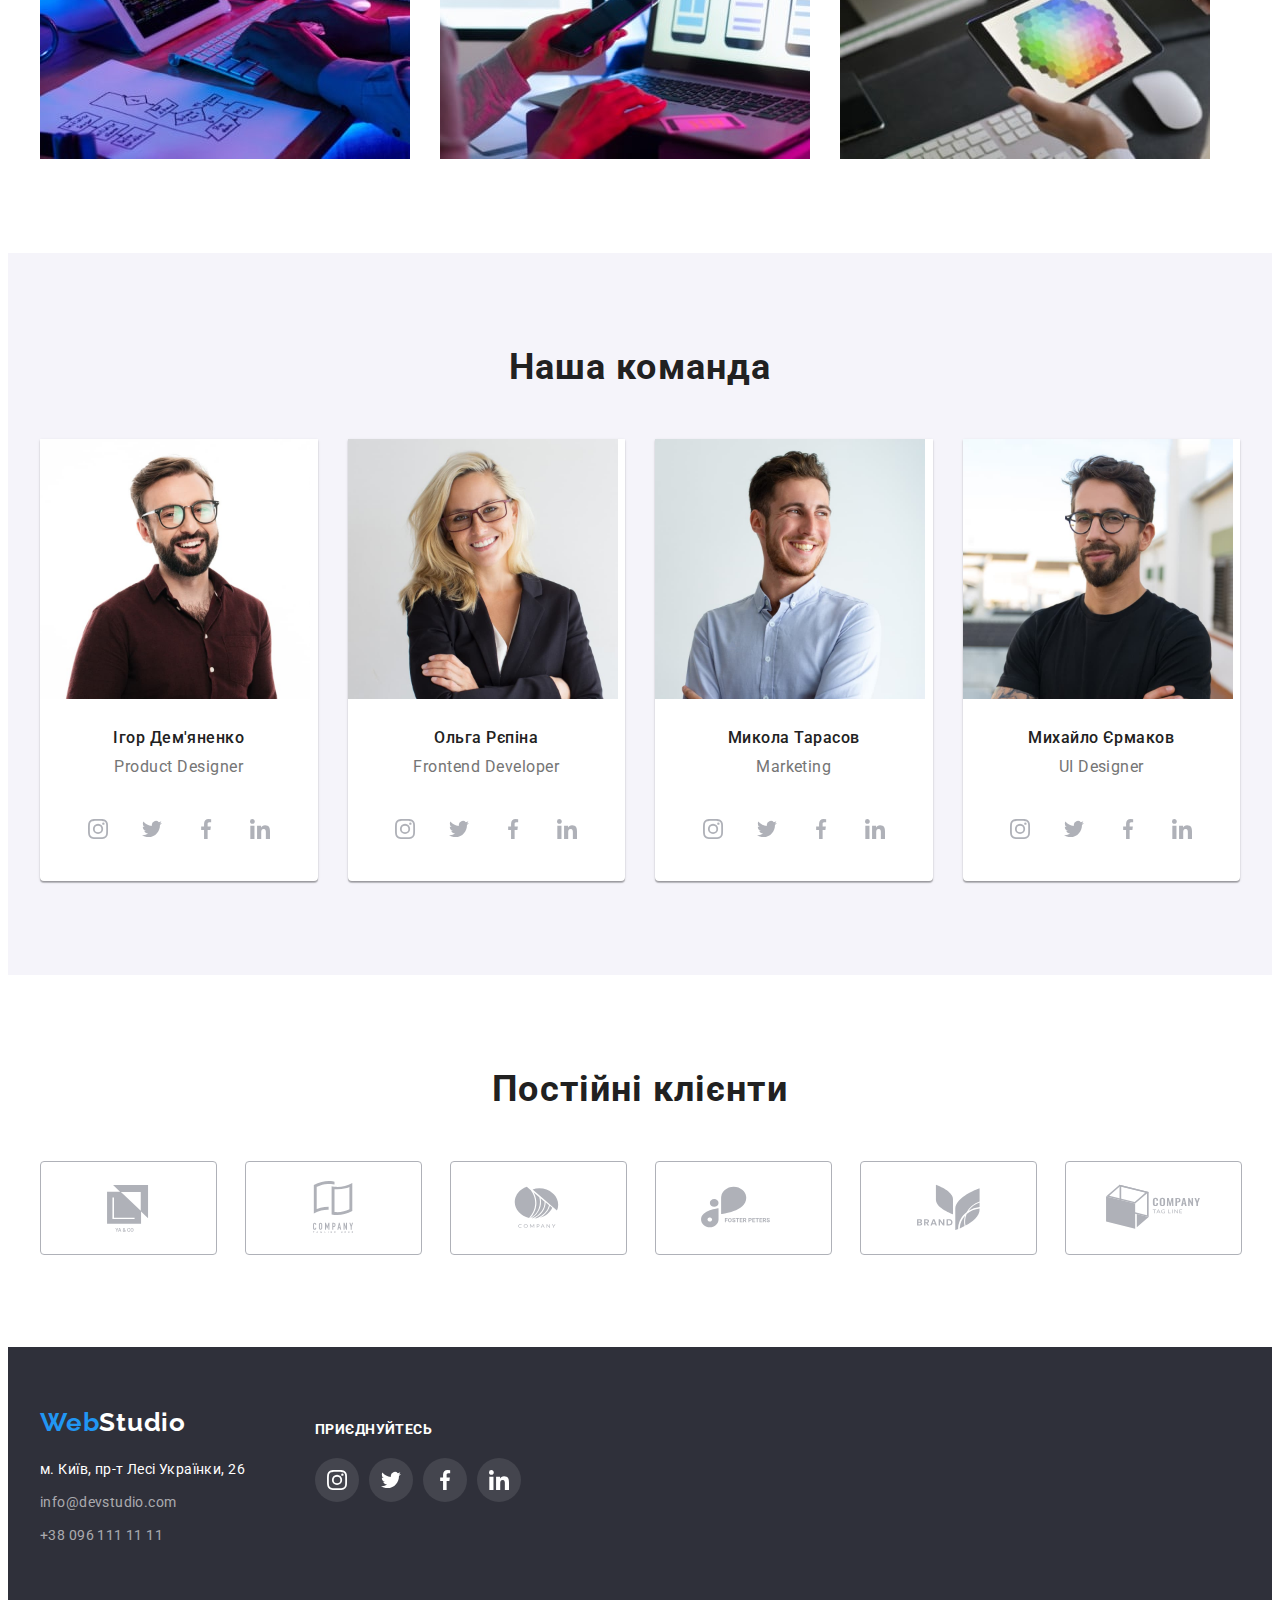
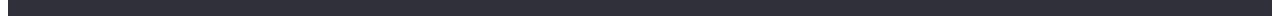
==== commit a2785333: "доопрацювання" ====
--- a/index.html
+++ b/index.html
@@ -301,44 +301,38 @@
             <li class="client-item">
               <a href="" class="client-link link">
                 <svg class="client-icon" widht="106" height="60">
-                  <use href="./images/clients-icon.svg#icon-yaco"></use>
+                  <use href="./images/icons.svg#icon-yaco"></use>
                 </svg>
               </a>
             </li>
             <li class="client-item">
               <a href="" class="client-link link">
                 <svg class="client-icon" widht="106" height="60">
-                  <use
-                    href="./images/clients-icon.svg#icon-company2"
-                  ></use></svg
-              ></a>
-            </li>
-            <li class="client-item">
-              <a href="" class="client-link link">
-                <svg class="client-icon" widht="106" height="60">
-                  <use href="./images/clients-icon.svg#icon-company"></use></svg
-              ></a>
-            </li>
-            <li class="client-item">
-              <a href="" class="client-link link">
-                <svg class="client-icon" widht="106" height="60">
-                  <use
-                    href="./images/clients-icon.svg#icon-foster-peters"
-                  ></use></svg
-              ></a>
-            </li>
-            <li class="client-item">
-              <a href="" class="client-link link">
-                <svg class="client-icon" widht="106" height="60">
-                  <use href="./images/clients-icon.svg#icon-brand"></use></svg
-              ></a>
-            </li>
-            <li class="client-item">
-              <a href="" class="client-link link">
-                <svg class="client-icon" widht="106" height="60">
-                  <use
-                    href="./images/clients-icon.svg#icon-tag-line"
-                  ></use></svg
+                  <use href="./images/icons.svg#icon-company2"></use></svg
+              ></a>
+            </li>
+            <li class="client-item">
+              <a href="" class="client-link link">
+                <svg class="client-icon" widht="106" height="60">
+                  <use href="./images/icons.svg#icon-company"></use></svg
+              ></a>
+            </li>
+            <li class="client-item">
+              <a href="" class="client-link link">
+                <svg class="client-icon" widht="106" height="60">
+                  <use href="./images/icons.svg#icon-foster-peters"></use></svg
+              ></a>
+            </li>
+            <li class="client-item">
+              <a href="" class="client-link link">
+                <svg class="client-icon" widht="106" height="60">
+                  <use href="./images/icons.svg#icon-brand"></use></svg
+              ></a>
+            </li>
+            <li class="client-item">
+              <a href="" class="client-link link">
+                <svg class="client-icon" widht="106" height="60">
+                  <use href="./images/icons.svg#icon-tag-line"></use></svg
               ></a>
             </li>
           </ul>
@@ -346,65 +340,67 @@
       </section>
     </main>
     <footer class="footer">
-      <div class="container">
-        <a href="./index.html" class="link"
-          ><p class="logo-footer-1">
-            Web<span class="logo-footer-2">Studio</span>
-          </p></a
-        >
-        <address class="address">
-          <ul class="address-list list">
-            <li class="address-item">
-              <a
-                href="https://goo.gl/maps/CPtrU1FHBa2aNyZL9"
-                target="_blank"
-                rel="noopener noreferrer nofollow"
-                class="footer-address link"
-                >м. Київ, пр-т Лесі Українки, 26</a
-              >
-            </li>
-            <li class="address-item">
-              <a href="mailto:info@devstudio.com" class="footer-mail link"
-                >info@devstudio.com</a
-              >
-            </li>
-            <li class="address-item">
-              <a href="tel:+380961111111" class="footer-tel link"
-                >+38 096 111 11 11</a
-              >
-            </li>
-          </ul>
-        </address>
-      </div>
-      <div class="footer-soc">
-        <h2 class="footer-soc-title">приєднуйтесь</h2>
-        <ul class="footer-soc-list list">
-          <li class="footer-soc-item">
-            <a href="" class="footer-soc-link link">
-              <svg class="footer-soc-icon" widht="20" height="20">
-                <use href="./images/icons.svg#icon-instagram"></use>
-              </svg>
-            </a>
-          </li>
-          <li class="footer-soc-item">
-            <a href="" class="footer-soc-link link">
-              <svg class="footer-soc-icon" widht="20" height="20">
-                <use href="./images/icons.svg#icon-twitter"></use></svg
-            ></a>
-          </li>
-          <li class="footer-soc-item">
-            <a href="" class="footer-soc-link link">
-              <svg class="footer-soc-icon" widht="20" height="20">
-                <use href="./images/icons.svg#icon-facebook"></use></svg
-            ></a>
-          </li>
-          <li class="footer-soc-item">
-            <a href="" class="footer-soc-link link">
-              <svg class="footer-soc-icon" widht="20" height="20">
-                <use href="./images/icons.svg#icon-linkedin"></use></svg
-            ></a>
-          </li>
-        </ul>
+      <div class="container footer-container">
+        <div class="contact-footer">
+          <a href="./index.html" class="link"
+            ><p class="logo-footer-1">
+              Web<span class="logo-footer-2">Studio</span>
+            </p></a
+          >
+          <address class="address">
+            <ul class="address-list list">
+              <li class="address-item">
+                <a
+                  href="https://goo.gl/maps/CPtrU1FHBa2aNyZL9"
+                  target="_blank"
+                  rel="noopener noreferrer nofollow"
+                  class="footer-address link"
+                  >м. Київ, пр-т Лесі Українки, 26</a
+                >
+              </li>
+              <li class="address-item">
+                <a href="mailto:info@devstudio.com" class="footer-mail link"
+                  >info@devstudio.com</a
+                >
+              </li>
+              <li class="address-item">
+                <a href="tel:+380961111111" class="footer-tel link"
+                  >+38 096 111 11 11</a
+                >
+              </li>
+            </ul>
+          </address>
+        </div>
+        <div class="footer-wrap">
+          <h2 class="footer-soc-title">приєднуйтесь</h2>
+          <ul class="footer-soc-list list">
+            <li class="footer-soc-item">
+              <a href="" class="footer-soc-link link">
+                <svg class="footer-soc-icon" widht="20" height="20">
+                  <use href="./images/icons.svg#icon-instagram"></use>
+                </svg>
+              </a>
+            </li>
+            <li class="footer-soc-item">
+              <a href="" class="footer-soc-link link">
+                <svg class="footer-soc-icon" widht="20" height="20">
+                  <use href="./images/icons.svg#icon-twitter"></use></svg
+              ></a>
+            </li>
+            <li class="footer-soc-item">
+              <a href="" class="footer-soc-link link">
+                <svg class="footer-soc-icon" widht="20" height="20">
+                  <use href="./images/icons.svg#icon-facebook"></use></svg
+              ></a>
+            </li>
+            <li class="footer-soc-item">
+              <a href="" class="footer-soc-link link">
+                <svg class="footer-soc-icon" widht="20" height="20">
+                  <use href="./images/icons.svg#icon-linkedin"></use></svg
+              ></a>
+            </li>
+          </ul>
+        </div>
       </div>
     </footer>
   </body>
--- a/css/styles.css
+++ b/css/styles.css
@@ -1,18 +1,24 @@
-
 :root {
   --main-title-color: #212121;
   --main-text-color: #757575;
-  --main-accent-color: #2196F3;
-  --main-background-color: #FFFFFF;
-  --second-background-color: #F5F4FA;
-  --third-background-color: #2F303A;
-  --main-icon-color: #AFB1B8;
-}
-
-p, h1, h2, h3, h4, h5, h6 {
+  --main-accent-color: #2196f3;
+  --main-background-color: #ffffff;
+  --second-background-color: #f5f4fa;
+  --third-background-color: #2f303a;
+  --main-icon-color: #afb1b8;
+}
+
+p,
+h1,
+h2,
+h3,
+h4,
+h5,
+h6 {
   margin: 0;
 }
-ul, ol {
+ul,
+ol {
   margin: 0;
   padding-left: 0;
 }
@@ -31,7 +37,7 @@
 body {
   background-color: #ffffff;
   color: #757575;
-  font-family: 'Roboto', sans-serif;
+  font-family: "Roboto", sans-serif;
 }
 
 .list {
@@ -47,7 +53,8 @@
   margin: 0 auto;
 }
 .section {
-  padding-top: 94px; padding-bottom: 94px;
+  padding-top: 94px;
+  padding-bottom: 94px;
 }
 
 /* logo */
@@ -72,7 +79,7 @@
 .header {
   padding-top: 24px;
   padding-bottom: 24px;
-  border-bottom: 1px solid #ECECEC;
+  border-bottom: 1px solid #ececec;
   margin: 0 auto;
 }
 .site-nav {
@@ -93,36 +100,43 @@
   gap: 50px;
 }
 .nav-link {
-font-weight: 500;
-font-size: 14px;
-line-height: 1.4;
-letter-spacing: 0.02em;
-color: var(--main-title-color);
+  font-weight: 500;
+  font-size: 14px;
+  line-height: 1.4;
+  letter-spacing: 0.02em;
+  color: var(--main-title-color);
 }
 .contact-header-link {
-font-weight: 500;
-font-size: 14px;
-line-height: 1.14;
-letter-spacing: 0.02em;
-color: var(--main-text-color);
-}
-
-.nav-link:focus, 
-.nav-link:hover {color: var(--main-accent-color);}
-
-.contact-header-link:focus, 
-.contact-header-link:hover {color: var(--main-accent-color);}
+  font-weight: 500;
+  font-size: 14px;
+  line-height: 1.14;
+  letter-spacing: 0.02em;
+  color: var(--main-text-color);
+}
+
+.nav-link:focus,
+.nav-link:hover {
+  color: var(--main-accent-color);
+}
+
+.contact-header-link:focus,
+.contact-header-link:hover {
+  color: var(--main-accent-color);
+}
 
 .site-nav .nav-link.current {
-color: var(--main-accent-color);  
+  color: var(--main-accent-color);
 }
 
 /* ГЕРОЙ */
 .section-hero {
   height: 600px;
-  background-color: #2F303A;
-  background-image: linear-gradient(rgba(47, 48, 58, 0.4), rgba(47, 48, 58, 0.4)
-  ), url(../images/hero-bg.jpg);
+  background-color: #2f303a;
+  background-image: linear-gradient(
+      rgba(47, 48, 58, 0.4),
+      rgba(47, 48, 58, 0.4)
+    ),
+    url(../images/hero-bg.jpg);
   background-repeat: no-repeat;
   background-position: center;
   background-size: 1600px;
@@ -131,16 +145,16 @@
   display: flex;
 }
 .visually-hidden {
-    position: absolute;
-    white-space: nowrap;
-    width: 1px;
-    height: 1px;
-    overflow: hidden;
-    border: 0;
-    padding: 0;
-    clip: rect(0 0 0 0);
-    clip-path: inset(50%);
-    margin: -1px;
+  position: absolute;
+  white-space: nowrap;
+  width: 1px;
+  height: 1px;
+  overflow: hidden;
+  border: 0;
+  padding: 0;
+  clip: rect(0 0 0 0);
+  clip-path: inset(50%);
+  margin: -1px;
 }
 .hero-container {
   display: flex;
@@ -159,18 +173,18 @@
   margin-bottom: 30px;
 }
 .hero-button {
-min-width: 216px;
-height: 50px;
-font-family: 'Roboto';
-font-weight: 700;
-font-size: 16px;
-line-height: 1.88;
-text-align: center;
-letter-spacing: 0.06em;
-color: var(--main-background-color);
-background-color: var(--main-accent-color);
-box-shadow: 0px 4px 4px rgba(0, 0, 0, 0.15);
-border-radius: 4px;
+  min-width: 216px;
+  height: 50px;
+  font-family: "Roboto";
+  font-weight: 700;
+  font-size: 16px;
+  line-height: 1.88;
+  text-align: center;
+  letter-spacing: 0.06em;
+  color: var(--main-background-color);
+  background-color: var(--main-accent-color);
+  box-shadow: 0px 4px 4px rgba(0, 0, 0, 0.15);
+  border-radius: 4px;
 }
 
 /* FEATURE */
@@ -179,33 +193,33 @@
   gap: 30px;
 }
 .feature-title {
-font-weight: 700;
-font-size: 14px;
-line-height: 1.14;
-letter-spacing: 0.03em;
-text-transform: uppercase;
-color: var(--main-title-color);
-margin-bottom: 10px;
+  font-weight: 700;
+  font-size: 14px;
+  line-height: 1.14;
+  letter-spacing: 0.03em;
+  text-transform: uppercase;
+  color: var(--main-title-color);
+  margin-bottom: 10px;
 }
 .feature-text {
-font-size: 14px;
-line-height: 1.71;
-letter-spacing: 0.03em;
-color: var(--main-text-color);
+  font-size: 14px;
+  line-height: 1.71;
+  letter-spacing: 0.03em;
+  color: var(--main-text-color);
 }
 
 /* EXAMPLES */
-.section-examples{
+.section-examples {
   padding-top: 0;
 }
 .examples-title {
-font-weight: 700;
-font-size: 36px;
-line-height: 1.16;
-text-align: center;
-letter-spacing: 0.03em;
-color: var(--main-title-color);
-margin-bottom: 50px;
+  font-weight: 700;
+  font-size: 36px;
+  line-height: 1.16;
+  text-align: center;
+  letter-spacing: 0.03em;
+  color: var(--main-title-color);
+  margin-bottom: 50px;
 }
 .examples-list {
   display: flex;
@@ -217,22 +231,23 @@
   background-color: var(--second-background-color);
 }
 .team-title {
-font-weight: 700;
-font-size: 36px;
-line-height: 1.16;
-text-align: center;
-letter-spacing: 0.03em;
-color: var(--main-title-color);
-margin-bottom: 50px;
-}
-.team-list{
+  font-weight: 700;
+  font-size: 36px;
+  line-height: 1.16;
+  text-align: center;
+  letter-spacing: 0.03em;
+  color: var(--main-title-color);
+  margin-bottom: 50px;
+}
+.team-list {
   display: flex;
   gap: 30px;
 }
 .team-item {
-  width: calc((100% - 90px)/4);
+  width: calc((100% - 90px) / 4);
   background-color: var(--main-background-color);
-  box-shadow: 0px 1px 3px rgba(0, 0, 0, 0.12), 0px 1px 1px rgba(0, 0, 0, 0.14), 0px 2px 1px rgba(0, 0, 0, 0.2);
+  box-shadow: 0px 1px 3px rgba(0, 0, 0, 0.12), 0px 1px 1px rgba(0, 0, 0, 0.14),
+    0px 2px 1px rgba(0, 0, 0, 0.2);
   border-radius: 0px 0px 4px 4px;
 }
 .team-wrap {
@@ -240,24 +255,23 @@
   padding-bottom: 30px;
 }
 .team-name {
-font-weight: 500;
-font-size: 16px;
-line-height: 1.18;
-text-align: center;
-letter-spacing: 0.03em;
-color: var(--main-title-color);
-margin-bottom: 10px;
-display: block;
-
+  font-weight: 500;
+  font-size: 16px;
+  line-height: 1.18;
+  text-align: center;
+  letter-spacing: 0.03em;
+  color: var(--main-title-color);
+  margin-bottom: 10px;
+  display: block;
 }
 .team-text {
-font-size: 16px;
-line-height: 1.18;
-text-align: center;
-letter-spacing: 0.03em;
-color: var(--main-text-color);
-display: block;
-margin-bottom: 30px;
+  font-size: 16px;
+  line-height: 1.18;
+  text-align: center;
+  letter-spacing: 0.03em;
+  color: var(--main-text-color);
+  display: block;
+  margin-bottom: 30px;
 }
 .webstudio-soc-list {
   display: flex;
@@ -280,28 +294,29 @@
 .webstudio-soc-icon {
   fill: var(--main-icon-color);
 }
-.webstudio-soc-link:focus, .webstudio-soc-link:hover {
-  background-color: var(--main-accent-color); 
-}
-.webstudio-soc-link:focus .webstudio-soc-icon, .webstudio-soc-link:hover .webstudio-soc-icon {
-fill: var(--main-background-color);
+.webstudio-soc-link:focus,
+.webstudio-soc-link:hover {
+  background-color: var(--main-accent-color);
+}
+.webstudio-soc-link:focus .webstudio-soc-icon,
+.webstudio-soc-link:hover .webstudio-soc-icon {
+  fill: var(--main-background-color);
 }
 /* CLIENT */
 .section-client {
 }
 .client-title {
-font-weight: 700;
-font-size: 36px;
-line-height: 1.16;
-text-align: center;
-letter-spacing: 0.03em;
-color: var(--main-title-color);
-margin-bottom: 50px;
+  font-weight: 700;
+  font-size: 36px;
+  line-height: 1.16;
+  text-align: center;
+  letter-spacing: 0.03em;
+  color: var(--main-title-color);
+  margin-bottom: 50px;
 }
 .client-list {
   display: flex;
   gap: 30px;
-
 }
 .client-item {
   width: calc((100% - 150px) / 6);
@@ -316,21 +331,26 @@
   align-items: center;
   justify-content: center;
 }
-.client-icon{
+.client-icon {
   fill: var(--main-icon-color);
 }
-.client-link:focus, .client-link:hover {
+.client-link:focus,
+.client-link:hover {
   border-color: var(--main-accent-color);
 }
-.client-link:focus .client-icon, .client-link:hover .client-icon {
+.client-link:focus .client-icon,
+.client-link:hover .client-icon {
   fill: var(--main-accent-color);
 }
 /* FOOTER */
 .footer {
-  background-color: #2F303A;
+  background-color: #2f303a;
   padding-top: 60px;
   padding-bottom: 60px;
-  }
+}
+.footer-container {
+  display: flex;
+}
 .logo-footer-1 {
   font-family: "Raleway";
   font-weight: 700;
@@ -350,53 +370,54 @@
 .address-list {
   margin-top: 20px;
 }
-.address-item{
+.address-item {
   margin-bottom: 9px;
 }
 .footer-address {
-font-style: normal;
-font-size: 14px;
-line-height: 1.71;
-letter-spacing: 0.03em;
-color: var(--main-background-color);
+  font-style: normal;
+  font-size: 14px;
+  line-height: 1.71;
+  letter-spacing: 0.03em;
+  color: var(--main-background-color);
 }
 .footer-mail {
-font-style: normal;
-font-size: 14px;
-line-height: 1.71;
-letter-spacing: 0.03em;
-color: rgba(255, 255, 255, 0.6);
+  font-style: normal;
+  font-size: 14px;
+  line-height: 1.71;
+  letter-spacing: 0.03em;
+  color: rgba(255, 255, 255, 0.6);
 }
 .footer-tel {
-font-style: normal;
-font-size: 14px;
-line-height: 1.71;
-letter-spacing: 0.03em;
-color: rgba(255, 255, 255, 0.6);
-}
-.footer-address:focus, 
-.footer-address:hover {color: var(--main-accent-color);}
-.footer-mail:focus, 
-.footer-mail:hover {color: var(--main-accent-color);}
-.footer-tel:focus, 
-.footer-tel:hover {color: var(--main-accent-color);}
-
-.footer-soc {
-  display: flex;
-  justify-content: center;
-  align-items: center;
-  flex-direction: column;
+  font-style: normal;
+  font-size: 14px;
+  line-height: 1.71;
+  letter-spacing: 0.03em;
+  color: rgba(255, 255, 255, 0.6);
+}
+.footer-address:focus,
+.footer-address:hover {
+  color: var(--main-accent-color);
+}
+.footer-mail:focus,
+.footer-mail:hover {
+  color: var(--main-accent-color);
+}
+.footer-tel:focus,
+.footer-tel:hover {
+  color: var(--main-accent-color);
+}
+.footer-wrap {
   margin-left: 70px;
+  margin-top: 15px;
 }
 .footer-soc-title {
-font-weight: 700;
-font-size: 14px;
-line-height: 1.14;
-letter-spacing: 0.03em;
-text-transform: uppercase;
-color: var(--main-background-color);
-margin-bottom: 20px;
-
+  font-weight: 700;
+  font-size: 14px;
+  line-height: 1.14;
+  letter-spacing: 0.03em;
+  text-transform: uppercase;
+  color: var(--main-background-color);
+  margin-bottom: 20px;
 }
 .footer-soc-list {
   display: flex;
@@ -410,7 +431,7 @@
 .footer-soc-link {
   width: 100%;
   height: 100%;
-  background-color: rgba(255, 255, 255, 0.1);;
+  background-color: rgba(255, 255, 255, 0.1);
   border-radius: 50%;
   display: flex;
   align-items: center;
@@ -419,47 +440,58 @@
 .footer-soc-icon {
   fill: var(--main-background-color);
 }
-.footer-soc-link:focus, .footer-soc-link:hover {
-  background-color: var(--main-accent-color); 
-}
-.footer-soc-link:focus .footer-soc-icon, .footer-soc-link:hover .footer-soc-icon {
-fill: var(--main-background-color);
-}
-
+.footer-soc-link:focus,
+.footer-soc-link:hover {
+  background-color: var(--main-accent-color);
+}
+.footer-soc-link:focus .footer-soc-icon,
+.footer-soc-link:hover .footer-soc-icon {
+  fill: var(--main-background-color);
+}
 /* PORTFOLIO */
 .section-portfolio {
   background-color: var(--main-background-color);
 }
-
 .filter-button {
-font-family: 'Roboto';
-font-weight: 500;
-font-size: 16px;
-line-height: 1.62;
-text-align: center;
-letter-spacing: 0.03em;
-color: var(--main-title-color);
-background-color: var(--second-background-color);
-border-radius: 4px;
-margin-right: 8px;
-padding: 6px 22px;
-}
-.filter-button:hover, .filter-button:focus {background-color: var(--main-accent-color); color: var(--main-background-color);}
+  font-family: "Roboto";
+  font-weight: 500;
+  font-size: 16px;
+  line-height: 1.62;
+  text-align: center;
+  letter-spacing: 0.03em;
+  color: var(--main-title-color);
+  background-color: var(--second-background-color);
+  border-radius: 4px;
+  border: #ffffff;
+  margin-right: 8px;
+  padding: 6px 22px;
+}
+.filter-button:hover,
+.filter-button:focus {
+  background-color: var(--main-accent-color);
+  color: var(--main-background-color);
+  box-shadow: 0px 3px 1px rgba(0, 0, 0, 0.1), 0px 1px 2px rgba(0, 0, 0, 0.08),
+    0px 2px 2px rgba(0, 0, 0, 0.12);
+  border-radius: 4px;
+}
 .portfolio-list {
   display: flex;
   flex-wrap: wrap;
   gap: 30px;
-
 }
 .portfolio-item {
-  width: calc((100% - 60px)/3);
+  width: calc((100% - 60px) / 3);
 }
 
 .portfolio-wrap {
-padding: 20px 24px;
-background-color: var(--main-background-color);
-display: block;
-border: 1px solid #EEEEEE;  
+  padding: 20px 24px;
+  background-color: var(--main-background-color);
+  display: block;
+  border: 1px solid #eeeeee;
+}
+.portfolio-item:hover {
+  box-shadow: 0px 1px 1px rgba(0, 0, 0, 0.12), 0px 4px 4px rgba(0, 0, 0, 0.06),
+    1px 4px 6px rgba(0, 0, 0, 0.16);
 }
 .filter-list {
   display: flex;
@@ -467,16 +499,16 @@
   justify-content: center;
 }
 .portfolio-title {
-font-weight: 700;
-font-size: 18px;
-line-height: 2.0;
-letter-spacing: 0.06em;
-color: var(--main-title-color);
-padding-bottom: 4px;
+  font-weight: 700;
+  font-size: 18px;
+  line-height: 2;
+  letter-spacing: 0.06em;
+  color: var(--main-title-color);
+  padding-bottom: 4px;
 }
 .portfolio-text {
-font-size: 16px;
-line-height: 1.88;
-letter-spacing: 0.03em;
-color: var(--main-text-color);
+  font-size: 16px;
+  line-height: 1.88;
+  letter-spacing: 0.03em;
+  color: var(--main-text-color);
 }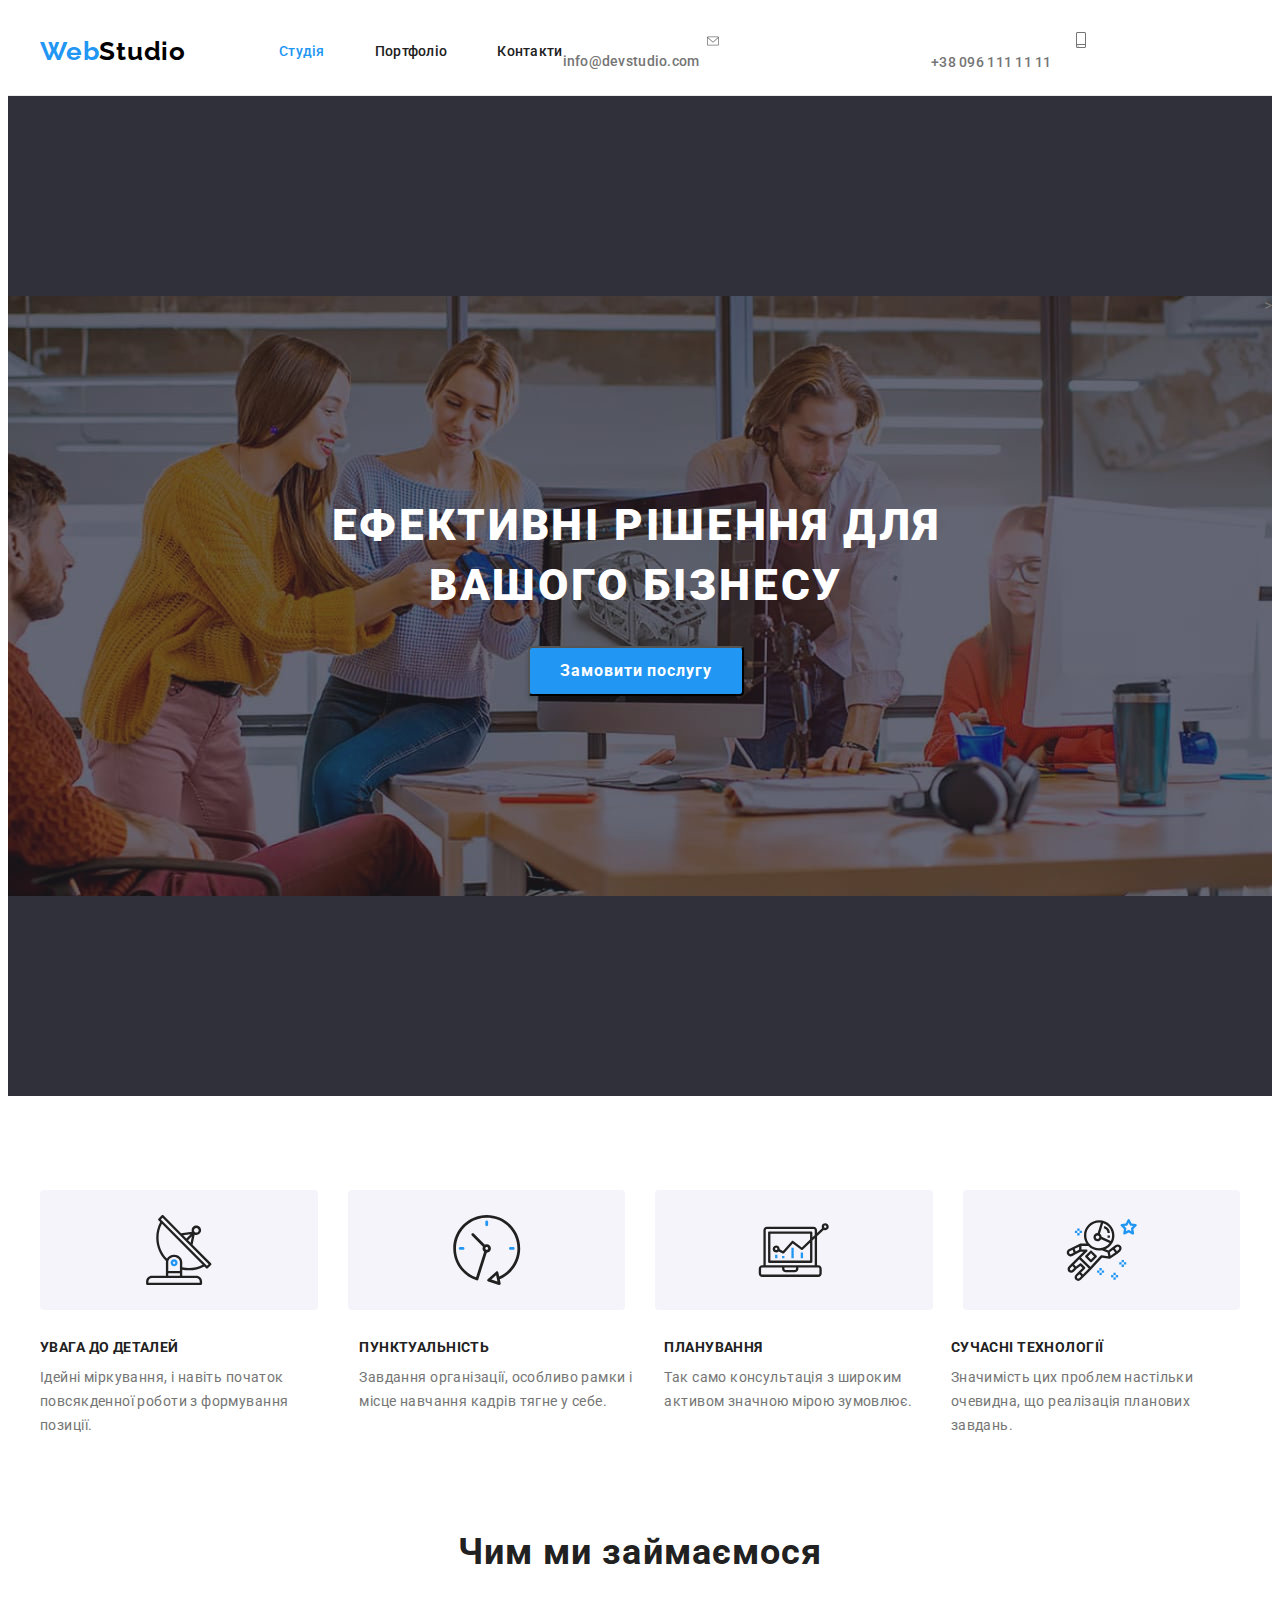
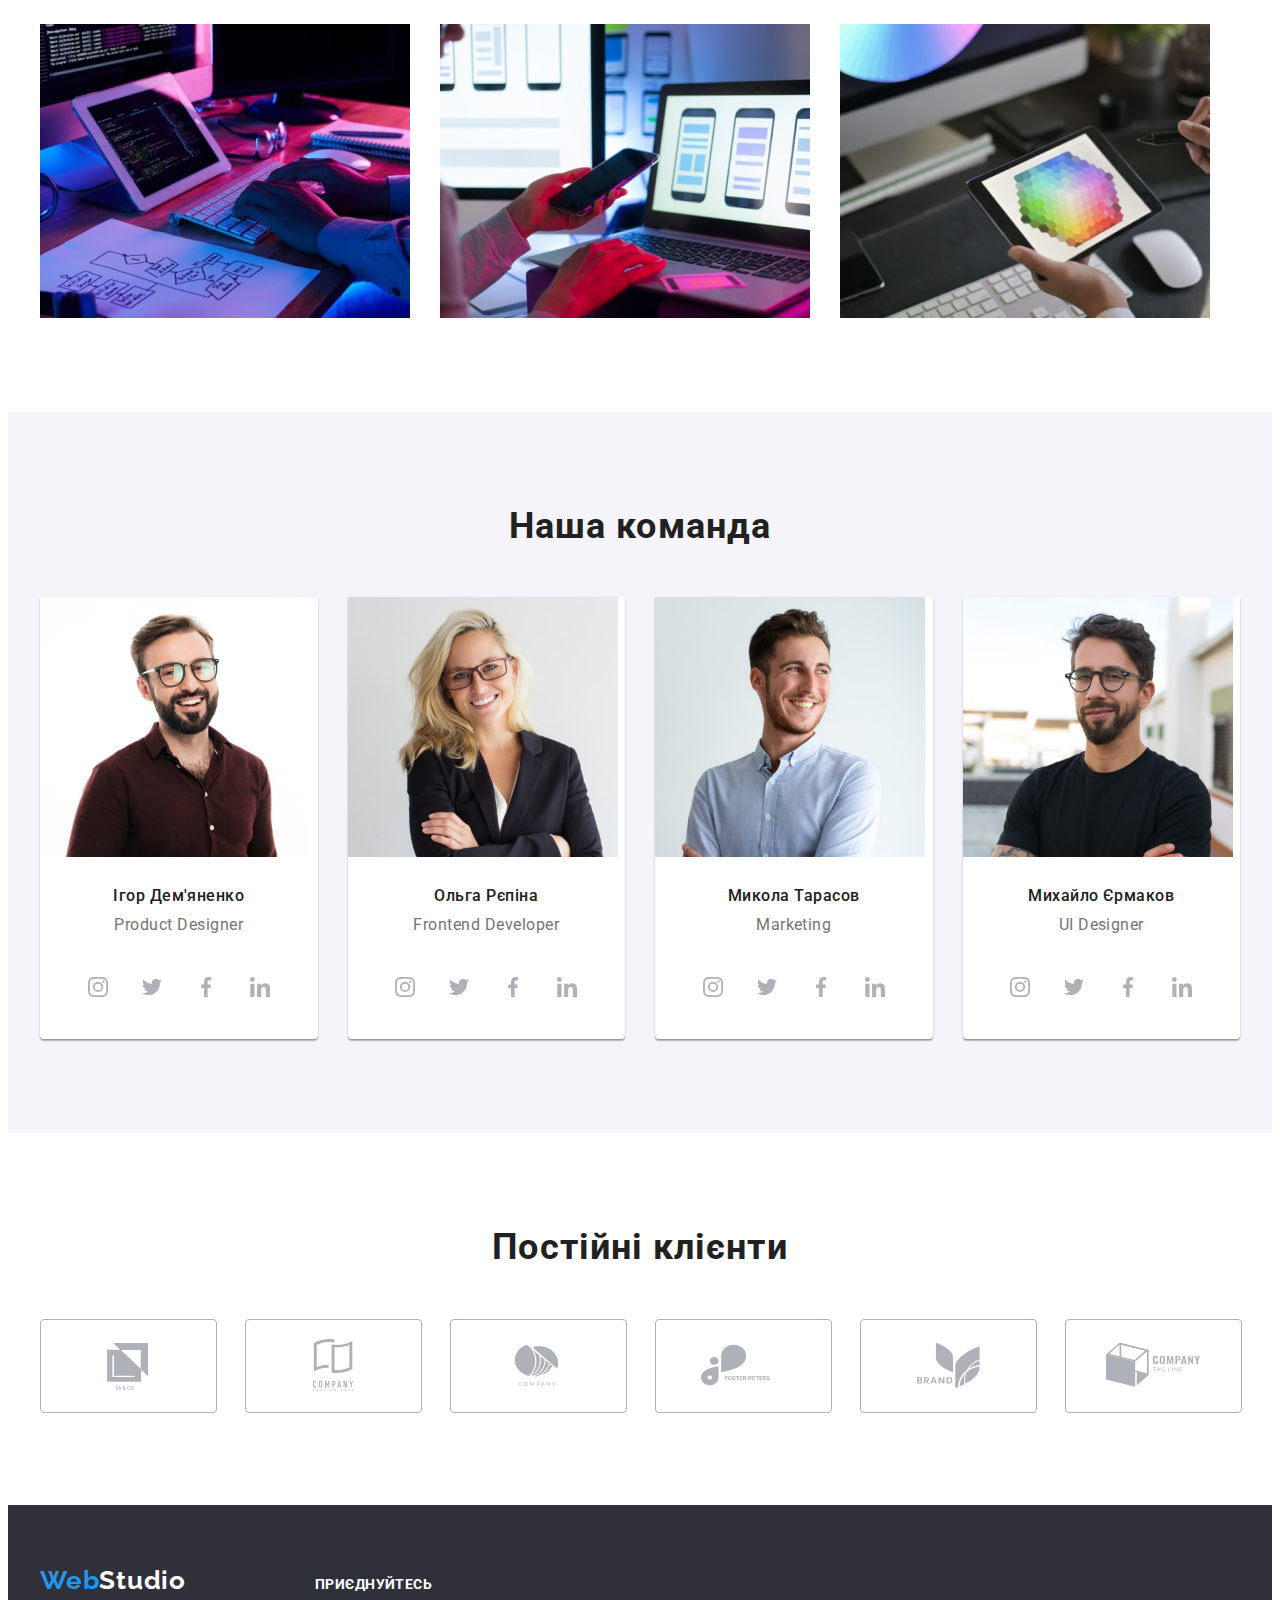
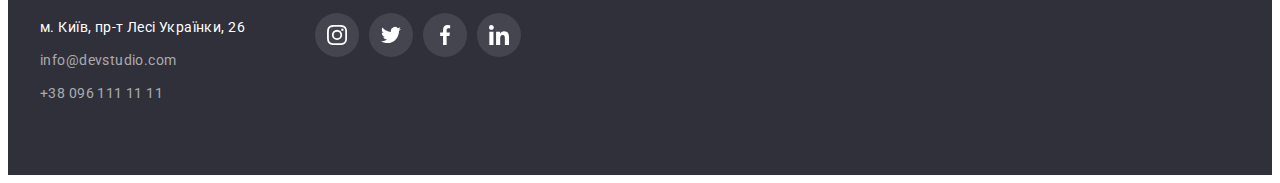
==== commit 3a085a44: "finish" ====
--- a/index.html
+++ b/index.html
@@ -24,8 +24,8 @@
     <header class="header">
       <div class="container header-container">
         <nav class="header-navigation">
-          <a href="./index.html" class="link"
-            ><p class="logo-1">Web<span class="logo-2">Studio</span></p></a
+          <a href="./index.html" class="link">
+            <p class="logo-1">Web<span class="logo-2">Studio</span></p></a
           >
           <ul class="site-nav list">
             <li>
@@ -38,14 +38,22 @@
           </ul>
         </nav>
         <ul class="contact-header list">
-          <li>
-            <a href="mailto:info@devstudio.com" class="contact-header-link link"
+          <li class="contact-header-item">
+            <a
+              href="mailto:info@devstudio.com"
+              class="contact-header-link link"
+            >
+              <svg class="icon-mail" widht="16" height="12">
+                <use href="./images/icons.svg#icon-mail"></use></svg
               >info@devstudio.com</a
             >
           </li>
-          <li>
-            <a href="tel:+380961111111" class="contact-header-link link"
-              >+38 096 111 11 11</a
+          <li class="contact-header-item">
+            <a href="tel:+380961111111" class="contact-header-link link">
+              <svg class="icon-tel" widht="10" height="16">
+                <use href="./images/icons.svg#icon-tel"></use>
+              </svg>
+              +38 096 111 11 11</a
             >
           </li>
         </ul>
@@ -61,10 +69,33 @@
           </h1>
           <button type="button" class="hero-button">Замовити послугу</button>
         </div>
+        <!-- FEATURES-->>
       </section>
       <section class="section-feature section">
         <div class="container">
           <h2 class="visually-hidden">Наші переваги</h2>
+          <ul class="feature-icon-list list">
+            <li class="feature-icon-item">
+              <svg class="feature-icon" widht="70" height="70">
+                <use href="./images/icons.svg#icon-antenna"></use>
+              </svg>
+            </li>
+            <li class="feature-icon-item">
+              <svg class="feature-icon" widht="70" height="70">
+                <use href="./images/icons.svg#icon-clock"></use>
+              </svg>
+            </li>
+            <li class="feature-icon-item">
+              <svg class="feature-icon" widht="70" height="70">
+                <use href="./images/icons.svg#icon-diagram"></use>
+              </svg>
+            </li>
+            <li class="feature-icon-item">
+              <svg class="feature-icon" widht="70" height="70">
+                <use href="./images/icons.svg#icon-astronaut"></use>
+              </svg>
+            </li>
+          </ul>
           <ul class="feature-list list">
             <li class="feature-item">
               <h3 class="feature-title">Увага до деталей</h3>
--- a/css/styles.css
+++ b/css/styles.css
@@ -113,7 +113,13 @@
   letter-spacing: 0.02em;
   color: var(--main-text-color);
 }
-
+.icon-mail {
+  fill: currentColor;
+
+}
+.icon-tel {
+  fill: currentColor;
+}
 .nav-link:focus,
 .nav-link:hover {
   color: var(--main-accent-color);
@@ -188,6 +194,25 @@
 }
 
 /* FEATURE */
+.feature-icon-list {
+  display: flex;
+  gap: 30px;
+}
+
+.feature-icon-item {
+  width: calc((100% - 90px) / 4);
+  height: 120px;
+  background: #f5f4fa;
+  border-radius: 4px;
+  display: flex;
+  align-items: center;
+  justify-content: center;
+  margin-bottom: 30px;
+}
+.feature-icon {
+  fill: currentColor;
+}
+
 .feature-list {
   display: flex;
   gap: 30px;
@@ -350,6 +375,7 @@
 }
 .footer-container {
   display: flex;
+  align-items: baseline;
 }
 .logo-footer-1 {
   font-family: "Raleway";
@@ -408,7 +434,6 @@
 }
 .footer-wrap {
   margin-left: 70px;
-  margin-top: 15px;
 }
 .footer-soc-title {
   font-weight: 700;
@@ -489,7 +514,8 @@
   display: block;
   border: 1px solid #eeeeee;
 }
-.portfolio-item:hover {
+.portfolio-link:hover .portfolio-wrap,
+.portfolio-link:focus .portfolio-wrap{
   box-shadow: 0px 1px 1px rgba(0, 0, 0, 0.12), 0px 4px 4px rgba(0, 0, 0, 0.06),
     1px 4px 6px rgba(0, 0, 0, 0.16);
 }
@@ -511,4 +537,4 @@
   line-height: 1.88;
   letter-spacing: 0.03em;
   color: var(--main-text-color);
-}+}
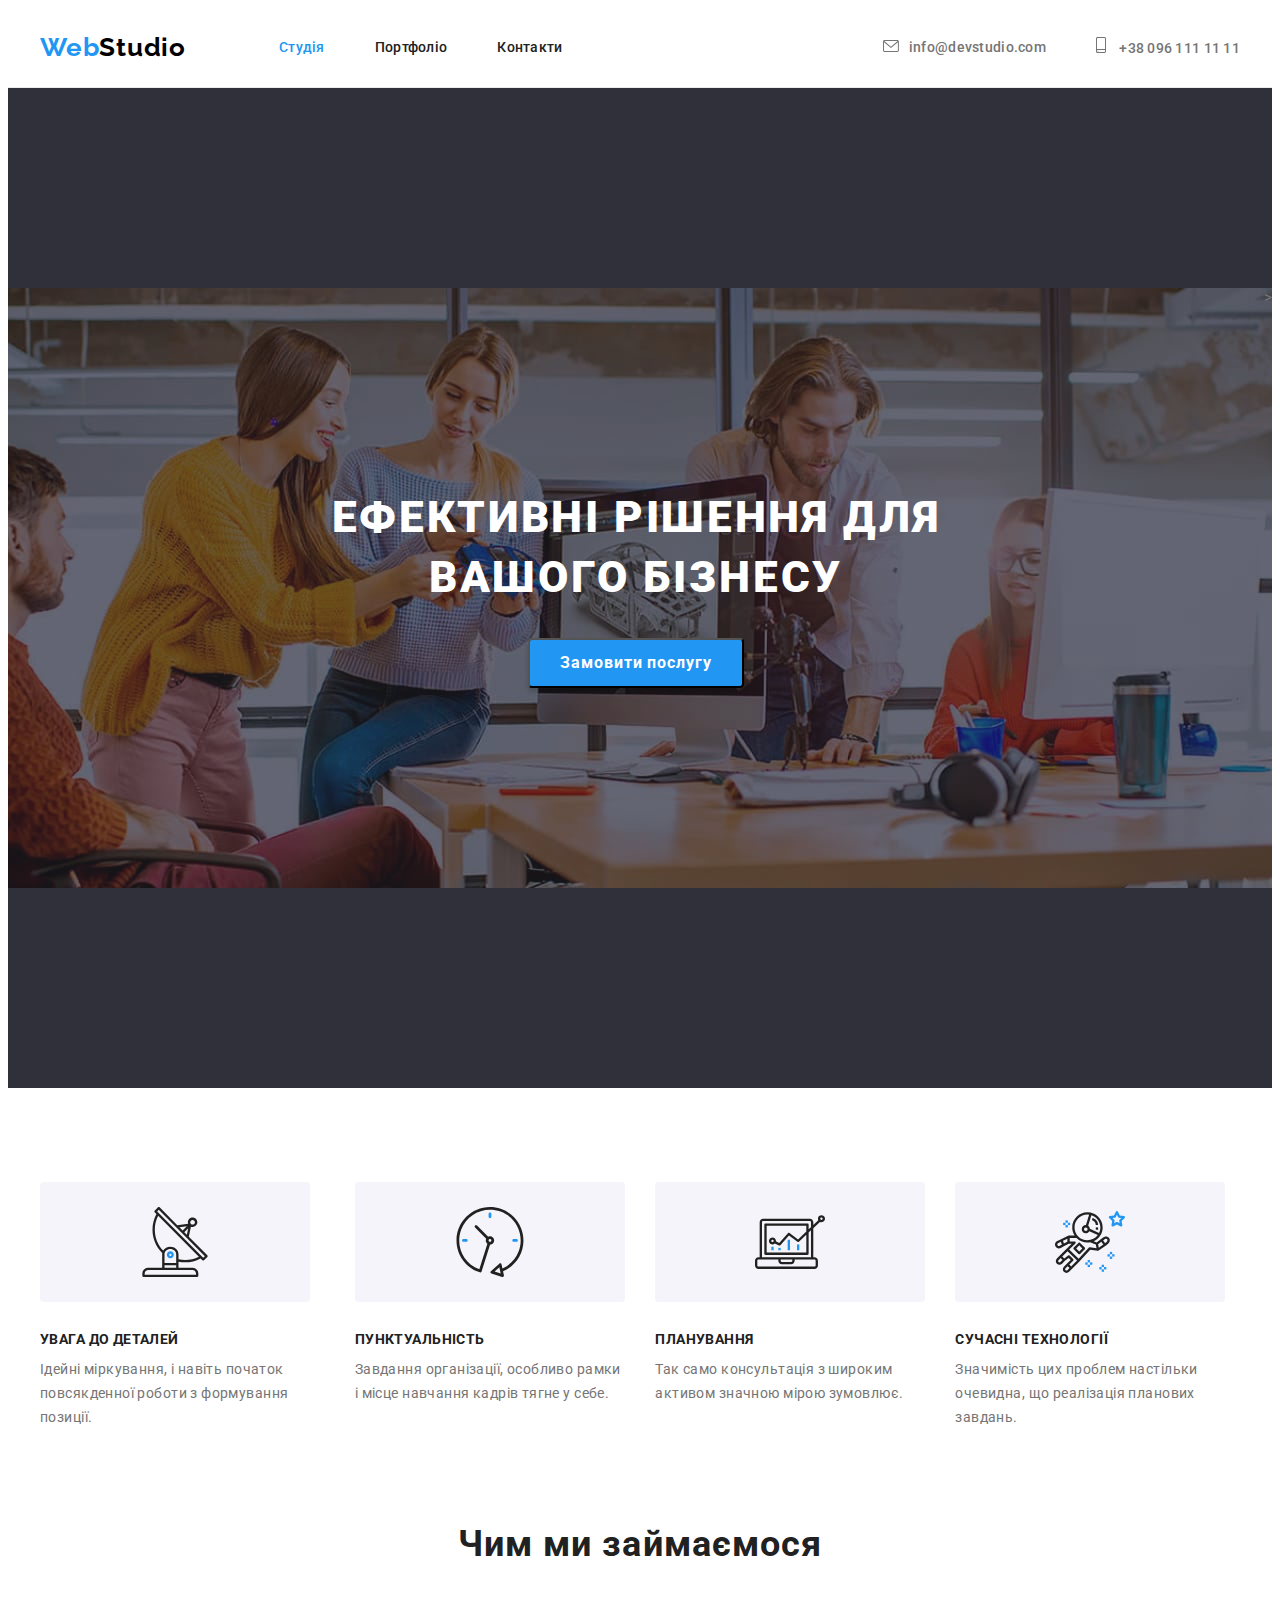
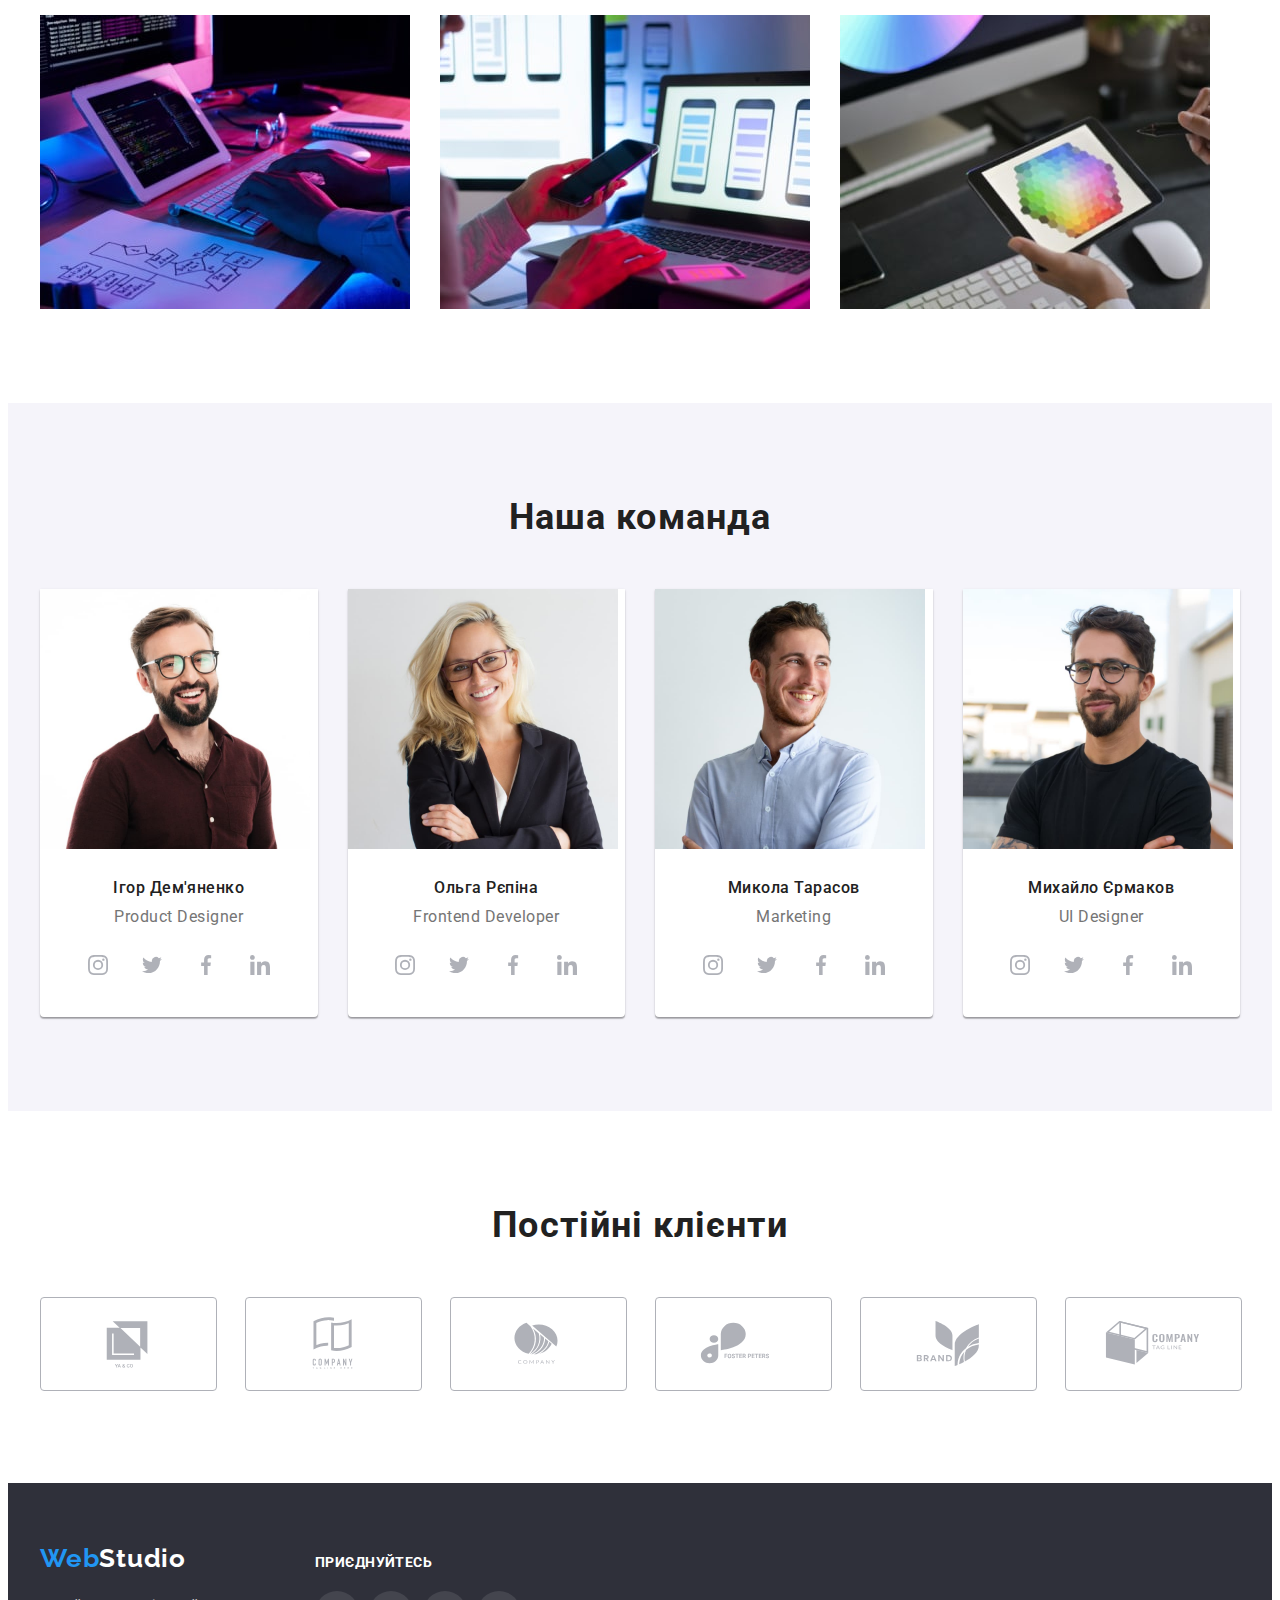
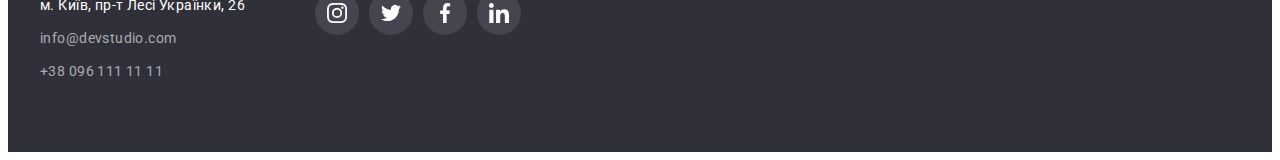
==== commit 79528f1a: "Made a correction" ====
--- a/index.html
+++ b/index.html
@@ -24,7 +24,7 @@
     <header class="header">
       <div class="container header-container">
         <nav class="header-navigation">
-          <a href="./index.html" class="link">
+          <a href="./index.html" class="logo-link link">
             <p class="logo-1">Web<span class="logo-2">Studio</span></p></a
           >
           <ul class="site-nav list">
@@ -43,15 +43,15 @@
               href="mailto:info@devstudio.com"
               class="contact-header-link link"
             >
-              <svg class="icon-mail" widht="16" height="12">
-                <use href="./images/icons.svg#icon-mail"></use></svg
+              <svg class="icon-envelope" width="16" height="12">
+                <use href="./images/icons.svg#icon-envelope"></use></svg
               >info@devstudio.com</a
             >
           </li>
           <li class="contact-header-item">
             <a href="tel:+380961111111" class="contact-header-link link">
-              <svg class="icon-tel" widht="10" height="16">
-                <use href="./images/icons.svg#icon-tel"></use>
+              <svg class="icon-smartphone" width="10" height="16">
+                <use href="./images/icons.svg#icon-smartphone"></use>
               </svg>
               +38 096 111 11 11</a
             >
@@ -74,30 +74,13 @@
       <section class="section-feature section">
         <div class="container">
           <h2 class="visually-hidden">Наші переваги</h2>
-          <ul class="feature-icon-list list">
-            <li class="feature-icon-item">
-              <svg class="feature-icon" widht="70" height="70">
-                <use href="./images/icons.svg#icon-antenna"></use>
-              </svg>
-            </li>
-            <li class="feature-icon-item">
-              <svg class="feature-icon" widht="70" height="70">
-                <use href="./images/icons.svg#icon-clock"></use>
-              </svg>
-            </li>
-            <li class="feature-icon-item">
-              <svg class="feature-icon" widht="70" height="70">
-                <use href="./images/icons.svg#icon-diagram"></use>
-              </svg>
-            </li>
-            <li class="feature-icon-item">
-              <svg class="feature-icon" widht="70" height="70">
-                <use href="./images/icons.svg#icon-astronaut"></use>
-              </svg>
-            </li>
-          </ul>
           <ul class="feature-list list">
             <li class="feature-item">
+              <div class="feature-icon-item">
+                <svg class="feature-icon" width="70" height="70">
+                  <use href="./images/icons.svg#icon-antenna"></use>
+                </svg>
+              </div>
               <h3 class="feature-title">Увага до деталей</h3>
               <p class="feature-text">
                 Ідейні міркування, і навіть початок повсякденної роботи з
@@ -105,6 +88,11 @@
               </p>
             </li>
             <li class="feature-item">
+              <div class="feature-icon-item">
+                <svg class="feature-icon" width="70" height="70">
+                  <use href="./images/icons.svg#icon-clock"></use>
+                </svg>
+              </div>
               <h3 class="feature-title">Пунктуальність</h3>
               <p class="feature-text">
                 Завдання організації, особливо рамки і місце навчання кадрів
@@ -112,12 +100,22 @@
               </p>
             </li>
             <li class="feature-item">
+              <div class="feature-icon-item">
+                <svg class="feature-icon" width="70" height="70">
+                  <use href="./images/icons.svg#icon-diagram"></use>
+                </svg>
+              </div>
               <h3 class="feature-title">Планування</h3>
               <p class="feature-text">
                 Так само консультація з широким активом значною мірою зумовлює.
               </p>
             </li>
             <li class="feature-item">
+              <div class="feature-icon-item">
+                <svg class="feature-icon" width="70" height="70">
+                  <use href="./images/icons.svg#icon-astronaut"></use>
+                </svg>
+              </div>
               <h3 class="feature-title">Сучасні технології</h3>
               <p class="feature-text">
                 Значимість цих проблем настільки очевидна, що реалізація
@@ -176,26 +174,26 @@
                 <ul class="webstudio-soc-list list">
                   <li class="webstudio-soc-item">
                     <a href="" class="webstudio-soc-link link">
-                      <svg class="webstudio-soc-icon" widht="20" height="20">
+                      <svg class="webstudio-soc-icon" width="20" height="20">
                         <use href="./images/icons.svg#icon-instagram"></use>
                       </svg>
                     </a>
                   </li>
                   <li class="webstudio-soc-item">
                     <a href="" class="webstudio-soc-link link">
-                      <svg class="webstudio-soc-icon" widht="20" height="20">
+                      <svg class="webstudio-soc-icon" width="20" height="20">
                         <use href="./images/icons.svg#icon-twitter"></use></svg
                     ></a>
                   </li>
                   <li class="webstudio-soc-item">
                     <a href="" class="webstudio-soc-link link">
-                      <svg class="webstudio-soc-icon" widht="20" height="20">
+                      <svg class="webstudio-soc-icon" width="20" height="20">
                         <use href="./images/icons.svg#icon-facebook"></use></svg
                     ></a>
                   </li>
                   <li class="webstudio-soc-item">
                     <a href="" class="webstudio-soc-link link">
-                      <svg class="webstudio-soc-icon" widht="20" height="20">
+                      <svg class="webstudio-soc-icon" width="20" height="20">
                         <use href="./images/icons.svg#icon-linkedin"></use></svg
                     ></a>
                   </li>
@@ -216,26 +214,26 @@
                 <ul class="webstudio-soc-list list">
                   <li class="webstudio-soc-item">
                     <a href="" class="webstudio-soc-link link">
-                      <svg class="webstudio-soc-icon" widht="20" height="20">
+                      <svg class="webstudio-soc-icon" width="20" height="20">
                         <use href="./images/icons.svg#icon-instagram"></use>
                       </svg>
                     </a>
                   </li>
                   <li class="webstudio-soc-item">
                     <a href="" class="webstudio-soc-link link">
-                      <svg class="webstudio-soc-icon" widht="20" height="20">
+                      <svg class="webstudio-soc-icon" width="20" height="20">
                         <use href="./images/icons.svg#icon-twitter"></use></svg
                     ></a>
                   </li>
                   <li class="webstudio-soc-item">
                     <a href="" class="webstudio-soc-link link">
-                      <svg class="webstudio-soc-icon" widht="20" height="20">
+                      <svg class="webstudio-soc-icon" width="20" height="20">
                         <use href="./images/icons.svg#icon-facebook"></use></svg
                     ></a>
                   </li>
                   <li class="webstudio-soc-item">
                     <a href="" class="webstudio-soc-link link">
-                      <svg class="webstudio-soc-icon" widht="20" height="20">
+                      <svg class="webstudio-soc-icon" width="20" height="20">
                         <use href="./images/icons.svg#icon-linkedin"></use></svg
                     ></a>
                   </li>
@@ -256,26 +254,26 @@
                 <ul class="webstudio-soc-list list">
                   <li class="webstudio-soc-item">
                     <a href="" class="webstudio-soc-link link">
-                      <svg class="webstudio-soc-icon" widht="20" height="20">
+                      <svg class="webstudio-soc-icon" width="20" height="20">
                         <use href="./images/icons.svg#icon-instagram"></use>
                       </svg>
                     </a>
                   </li>
                   <li class="webstudio-soc-item">
                     <a href="" class="webstudio-soc-link link">
-                      <svg class="webstudio-soc-icon" widht="20" height="20">
+                      <svg class="webstudio-soc-icon" width="20" height="20">
                         <use href="./images/icons.svg#icon-twitter"></use></svg
                     ></a>
                   </li>
                   <li class="webstudio-soc-item">
                     <a href="" class="webstudio-soc-link link">
-                      <svg class="webstudio-soc-icon" widht="20" height="20">
+                      <svg class="webstudio-soc-icon" width="20" height="20">
                         <use href="./images/icons.svg#icon-facebook"></use></svg
                     ></a>
                   </li>
                   <li class="webstudio-soc-item">
                     <a href="" class="webstudio-soc-link link">
-                      <svg class="webstudio-soc-icon" widht="20" height="20">
+                      <svg class="webstudio-soc-icon" width="20" height="20">
                         <use href="./images/icons.svg#icon-linkedin"></use></svg
                     ></a>
                   </li>
@@ -296,26 +294,26 @@
                 <ul class="webstudio-soc-list list">
                   <li class="webstudio-soc-item">
                     <a href="" class="webstudio-soc-link link">
-                      <svg class="webstudio-soc-icon" widht="20" height="20">
+                      <svg class="webstudio-soc-icon" width="20" height="20">
                         <use href="./images/icons.svg#icon-instagram"></use>
                       </svg>
                     </a>
                   </li>
                   <li class="webstudio-soc-item">
                     <a href="" class="webstudio-soc-link link">
-                      <svg class="webstudio-soc-icon" widht="20" height="20">
+                      <svg class="webstudio-soc-icon" width="20" height="20">
                         <use href="./images/icons.svg#icon-twitter"></use></svg
                     ></a>
                   </li>
                   <li class="webstudio-soc-item">
                     <a href="" class="webstudio-soc-link link">
-                      <svg class="webstudio-soc-icon" widht="20" height="20">
+                      <svg class="webstudio-soc-icon" width="20" height="20">
                         <use href="./images/icons.svg#icon-facebook"></use></svg
                     ></a>
                   </li>
                   <li class="webstudio-soc-item">
                     <a href="" class="webstudio-soc-link link">
-                      <svg class="webstudio-soc-icon" widht="20" height="20">
+                      <svg class="webstudio-soc-icon" width="20" height="20">
                         <use href="./images/icons.svg#icon-linkedin"></use></svg
                     ></a>
                   </li>
@@ -331,38 +329,38 @@
           <ul class="client-list list">
             <li class="client-item">
               <a href="" class="client-link link">
-                <svg class="client-icon" widht="106" height="60">
+                <svg class="client-icon" width="106" height="60">
                   <use href="./images/icons.svg#icon-yaco"></use>
                 </svg>
               </a>
             </li>
             <li class="client-item">
               <a href="" class="client-link link">
-                <svg class="client-icon" widht="106" height="60">
+                <svg class="client-icon" width="106" height="60">
                   <use href="./images/icons.svg#icon-company2"></use></svg
               ></a>
             </li>
             <li class="client-item">
               <a href="" class="client-link link">
-                <svg class="client-icon" widht="106" height="60">
+                <svg class="client-icon" width="106" height="60">
                   <use href="./images/icons.svg#icon-company"></use></svg
               ></a>
             </li>
             <li class="client-item">
               <a href="" class="client-link link">
-                <svg class="client-icon" widht="106" height="60">
+                <svg class="client-icon" width="106" height="60">
                   <use href="./images/icons.svg#icon-foster-peters"></use></svg
               ></a>
             </li>
             <li class="client-item">
               <a href="" class="client-link link">
-                <svg class="client-icon" widht="106" height="60">
+                <svg class="client-icon" width="106" height="60">
                   <use href="./images/icons.svg#icon-brand"></use></svg
               ></a>
             </li>
             <li class="client-item">
               <a href="" class="client-link link">
-                <svg class="client-icon" widht="106" height="60">
+                <svg class="client-icon" width="106" height="60">
                   <use href="./images/icons.svg#icon-tag-line"></use></svg
               ></a>
             </li>
@@ -407,26 +405,26 @@
           <ul class="footer-soc-list list">
             <li class="footer-soc-item">
               <a href="" class="footer-soc-link link">
-                <svg class="footer-soc-icon" widht="20" height="20">
+                <svg class="footer-soc-icon" width="20" height="20">
                   <use href="./images/icons.svg#icon-instagram"></use>
                 </svg>
               </a>
             </li>
             <li class="footer-soc-item">
               <a href="" class="footer-soc-link link">
-                <svg class="footer-soc-icon" widht="20" height="20">
+                <svg class="footer-soc-icon" width="20" height="20">
                   <use href="./images/icons.svg#icon-twitter"></use></svg
               ></a>
             </li>
             <li class="footer-soc-item">
               <a href="" class="footer-soc-link link">
-                <svg class="footer-soc-icon" widht="20" height="20">
+                <svg class="footer-soc-icon" width="20" height="20">
                   <use href="./images/icons.svg#icon-facebook"></use></svg
               ></a>
             </li>
             <li class="footer-soc-item">
               <a href="" class="footer-soc-link link">
-                <svg class="footer-soc-icon" widht="20" height="20">
+                <svg class="footer-soc-icon" width="20" height="20">
                   <use href="./images/icons.svg#icon-linkedin"></use></svg
               ></a>
             </li>
--- a/css/styles.css
+++ b/css/styles.css
@@ -58,6 +58,9 @@
 }
 
 /* logo */
+.logo-link {
+  margin-right: 93px;
+}
 .logo-1 {
   font-family: "Raleway";
   font-weight: 700;
@@ -73,7 +76,7 @@
   line-height: 1.19;
   letter-spacing: 0.03em;
   color: #000000;
-  margin-right: 93px;
+
 }
 /* HEADER */
 .header {
@@ -113,12 +116,15 @@
   letter-spacing: 0.02em;
   color: var(--main-text-color);
 }
-.icon-mail {
+.icon-envelope {
   fill: currentColor;
-
-}
-.icon-tel {
+  margin-right: 10px;
+
+
+}
+.icon-smartphone {
   fill: currentColor;
+  margin-right: 10px;
 }
 .nav-link:focus,
 .nav-link:hover {
@@ -194,13 +200,8 @@
 }
 
 /* FEATURE */
-.feature-icon-list {
-  display: flex;
-  gap: 30px;
-}
-
 .feature-icon-item {
-  width: calc((100% - 90px) / 4);
+  width: 270px;
   height: 120px;
   background: #f5f4fa;
   border-radius: 4px;
@@ -296,7 +297,7 @@
   letter-spacing: 0.03em;
   color: var(--main-text-color);
   display: block;
-  margin-bottom: 30px;
+  margin-bottom: 16px;
 }
 .webstudio-soc-list {
   display: flex;
